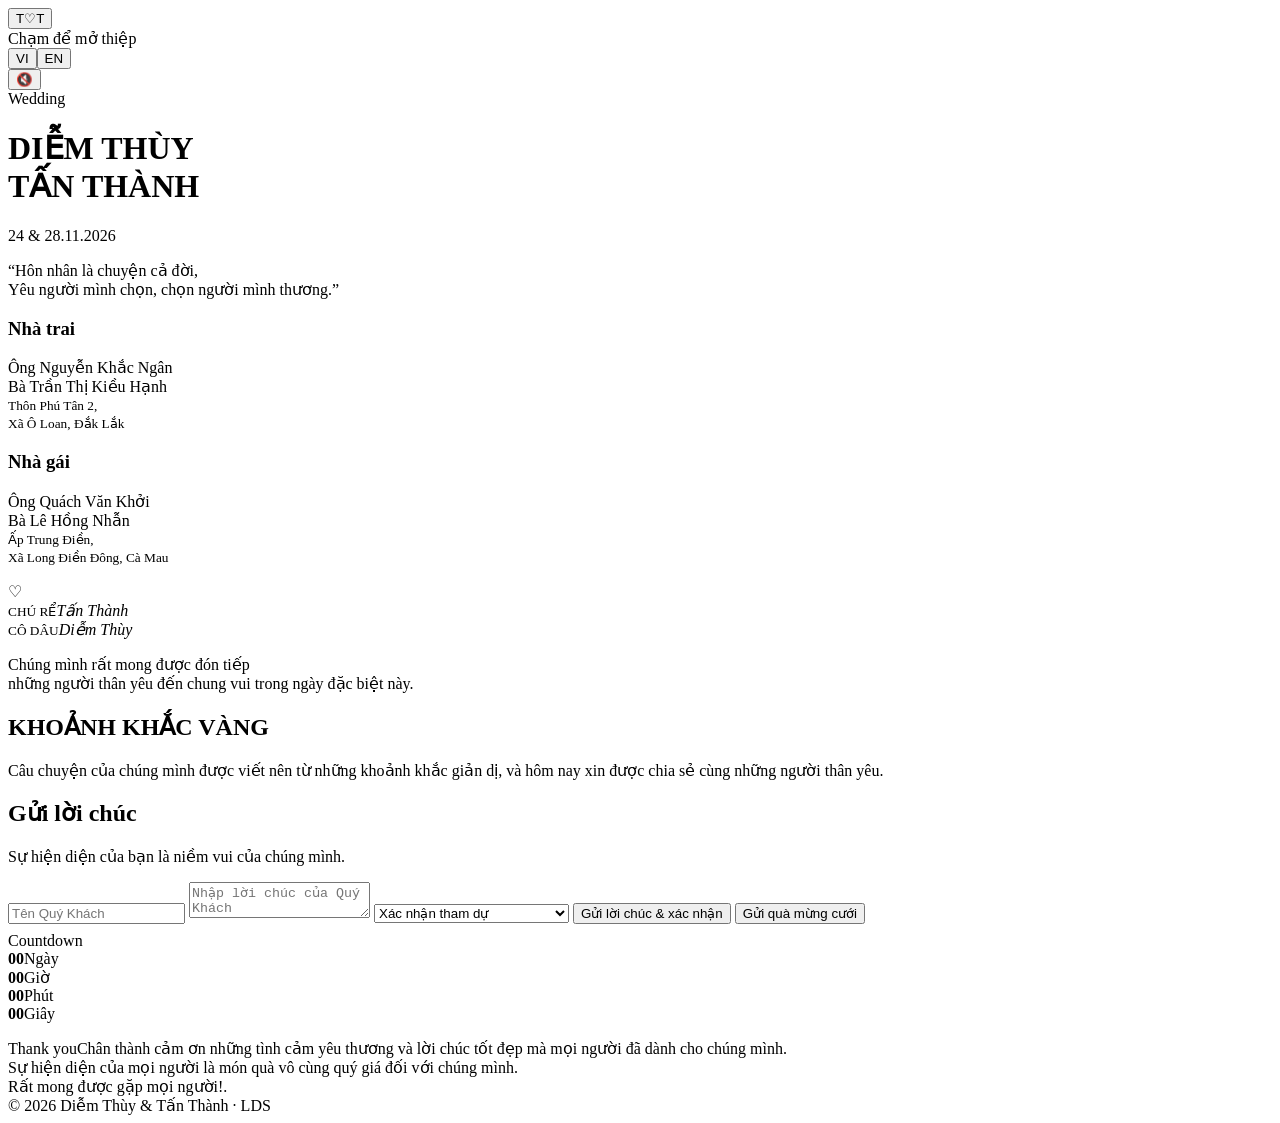
==== index.html @ 77b6f638 "Add files via upload" ====
<!DOCTYPE html>
<html lang="vi">
<head>
<meta charset="utf-8">
<meta name="viewport" content="width=device-width, initial-scale=1, viewport-fit=cover">
<meta name="theme-color" content="#6c9f2c">
<title>Diễm Thùy &amp; Tấn Thành Wedding</title>
<meta name="description" content="Trân trọng kính mời bạn đến chung vui cùng gia đình Diễm Thùy &amp; Tấn Thành · 24 &amp; 28.11.2026">
<!-- Thay TEN-MIEN bằng địa chỉ trang thật để Zalo/Facebook hiện ảnh xem trước (ảnh nên ~1200x630) -->
<meta property="og:type" content="website">
<meta property="og:title" content="Thiệp cưới Diễm Thùy &amp; Tấn Thành">
<meta property="og:description" content="Trân trọng kính mời bạn đến chung vui · 24 &amp; 28.11.2026">
<meta property="og:image" content="https://ntthanhpy.github.io/thuy-thanh-wedding-invitation/assets/images/cover.jpg">
<link rel="preload" as="image" href="assets/images/cover.jpg">
<!-- Forum: seal monogram | Playfair Display: Vietnamese serif headings | Great Vibes: decorative | Be Vietnam Pro: body -->
<link rel="preconnect" href="https://fonts.googleapis.com">
<link rel="preconnect" href="https://fonts.gstatic.com" crossorigin>
<link href="https://fonts.googleapis.com/css2?family=Be+Vietnam+Pro:wght@400;500;600&amp;family=Playfair+Display:ital,wght@0,400..700;1,400..700&amp;family=Forum&amp;family=Great+Vibes&amp;display=swap" rel="stylesheet">
<link rel="stylesheet" href="assets/css/style.css">
</head>
<body class="lock">

<div id="curtain">
  <div class="h l"></div><div class="h r"></div>
  <button id="seal" aria-label="Mở thiệp cưới" data-en-aria="Open wedding invitation">
    <span class="seal-monogram" aria-hidden="true">
      <span class="seal-letter">T</span><span class="seal-heart">♡</span><span class="seal-letter">T</span>
    </span>
  </button>
  <div class="hint" data-en="Tap to open the invitation">Chạm để mở thiệp</div>
</div>

<nav class="language-switch" aria-label="Language / Ngôn ngữ"><button type="button" data-language="vi" lang="vi" aria-pressed="true">VI</button><button type="button" data-language="en" lang="en" aria-pressed="false">EN</button></nav>

<button id="musicBtn" class="music-btn" aria-label="Bật hoặc tắt nhạc" data-en-aria="Toggle music">🔇</button>
<button id="autoScrollBtn" class="auto-scroll-btn" type="button" aria-pressed="false" hidden>▶ Tự cuộn</button>

<div class="wrap">
  <header class="hero">
    <div class="ph" data-p="cover" data-l="Ảnh bìa"></div>
    <div class="ov"><div class="sc">Wedding</div><h1>DIỄM THÙY<br>TẤN THÀNH</h1><p>24 &amp; 28.11.2026</p></div>
  </header>

  <section class="sec rv">
    <p class="q" data-en-html="&ldquo;Marriage is a lifelong journey:<br>love the one you choose, and choose the one you love.&rdquo;">“Hôn nhân là chuyện cả đời,<br>Yêu người mình chọn, chọn người mình thương.”</p>
    <div class="gw" id="gw" hidden><span data-en="Together with our families, we invite">Trân trọng kính mời</span><b id="guest"></b></div>
    <div class="par">
      <div><h3 data-en="Groom’s family">Nhà trai</h3><p><span data-en="Mr. Nguyễn Khắc Ngân">Ông Nguyễn Khắc Ngân</span><br><span data-en="Mrs. Trần Thị Kiều Hạnh">Bà Trần Thị Kiều Hạnh</span><br><small data-en-html="Phú Tân 2 Hamlet,<br>Ô Loan Commune, Đắk Lắk">Thôn Phú Tân 2,<br>Xã Ô Loan, Đắk Lắk</small></p></div>
      <div><h3 data-en="Bride’s family">Nhà gái</h3><p><span data-en="Mr. Quách Văn Khởi">Ông Quách Văn Khởi</span><br><span data-en="Mrs. Lê Hồng Nhẫn">Bà Lê Hồng Nhẫn</span><br><small data-en-html="Trung Điền Hamlet,<br>Long Điền Đông Commune, Cà Mau">Ấp Trung Điền,<br>Xã Long Điền Đông, Cà Mau</small></p></div>
    </div>
    <div class="heart">♡</div>
    <div class="duo"><div><small data-en="GROOM">CHÚ RỂ</small><i>Tấn Thành</i></div><div><small data-en="BRIDE">CÔ DÂU</small><i>Diễm Thùy</i></div></div>
  </section>

  <div class="frame rv"><div class="ph r34" data-p="groom" data-l="Chú rể"></div><div class="ph r34" data-p="bride" data-l="Cô dâu"></div></div>

  <section class="sec rv"><p class="msg" data-en-html="Together with our families,<br>we warmly invite you to celebrate with us">Chúng mình rất mong được đón tiếp <br>những người thân yêu đến chung vui trong ngày đặc biệt này.</p></section>

  <div class="frame rv"><div class="ph r34" data-p="m1" data-l="Ảnh 1"></div><div class="ph r34" data-p="m2" data-l="Ảnh 2"></div></div>

  <section class="sec" id="events"></section>

  <section class="gold rv">
    <h2 data-en="GOLDEN MOMENTS">KHOẢNH KHẮC VÀNG</h2>
    <p data-en="Our story is made of simple, beautiful moments, and today we are delighted to share them with the people we love.">Câu chuyện của chúng mình được viết nên từ những khoảnh khắc giản dị, và hôm nay xin được chia sẻ cùng những người thân yêu.</p>
    <div class="mos">
      <div class="ph a" data-p="g1" data-l="Ảnh 1"></div><div class="ph b" data-p="g2" data-l="Ảnh 2"></div><div class="ph c" data-p="g3" data-l="Ảnh 3"></div>
      <div class="ph d" data-p="g4" data-l="Ảnh 4"></div><div class="ph e" data-p="g5" data-l="Ảnh 5"></div>
    </div>
  </section>

  <!-- <section class="album">
    <div class="cdt rv" style="margin:34px 0 14px"></div>
    <div id="album"></div>
  </section> -->

  <section class="sec rsvp rv">
    <h2 data-en="Send your wishes">Gửi lời chúc</h2>
    <p data-en="Your presence means the world to us.">Sự hiện diện của bạn là niềm vui của chúng mình.</p>
    <input class="in" id="nm" placeholder="Tên Quý Khách" data-en-placeholder="Your name" aria-label="Tên Quý Khách" data-en-aria="Your name" autocomplete="name">
    <textarea class="in" id="ws" placeholder="Nhập lời chúc của Quý Khách" data-en-placeholder="Write your wishes" aria-label="Lời chúc" data-en-aria="Your wishes"></textarea>
    <select class="in" id="at" aria-label="Xác nhận tham dự" data-en-aria="RSVP">
      <option value="" data-en="RSVP">Xác nhận tham dự</option>
      <option value="Mình sẽ đến dự" data-en="Joyfully attending">Mình sẽ đến dự</option>
      <option value="Rất tiếc, mình không thể đến" data-en="Regretfully unable to attend">Rất tiếc, mình không thể đến</option>
      <option value="Mình chưa chắc chắn" data-en="Not sure yet">Mình chưa chắc chắn</option>
    </select>
    <button class="btn" id="send" data-en="Send wishes &amp; RSVP">Gửi lời chúc &amp; xác nhận</button>
    <button class="btn" id="gift-open" style="margin-top:10px" data-en="Send a wedding gift">Gửi quà mừng cưới</button>
    <div class="wishes" id="wl"></div>
  </section>

  <section class="sec rv" style="padding-top:8px">
    <div class="cdt">Countdown</div>
    <div class="cd" id="cd"><div><b>00</b><span data-en="Days">Ngày</span></div><div><b>00</b><span data-en="Hours">Giờ</span></div><div><b>00</b><span data-en="Minutes">Phút</span></div><div><b>00</b><span data-en="Seconds">Giây</span></div></div>
    <p class="cdl" id="cdl"></p>
  </section>

  <section class="ty">
    <div class="ph" data-p="ty" data-l="Ảnh cảm ơn"></div>
    <div class="t"><span class="sc">Thank you</span><span data-en="Thank you for taking the time to celebrate with our families. Your presence is our greatest joy on this special day.">Chân thành cảm ơn những tình cảm yêu thương và lời chúc tốt đẹp mà mọi người đã dành cho chúng mình. <br>Sự hiện diện của mọi người là món quà vô cùng quý giá đối với chúng mình. <br>Rất mong được gặp mọi người!.</span></div>
  </section>
  <footer>© 2026 Diễm Thùy &amp; Tấn Thành · LDS</footer>
</div>

<dialog id="gift">
  <h2 class="serif" data-en="Wedding gift">Hộp mừng cưới</h2>
  <!-- <div class="bk"><b data-en="Groom · Tấn Thành">Chú rể · Tấn Thành</b>Techcombank · 2010200078<br><button class="btn cp" data-c="2010200078" data-en="Copy account number">Sao chép số tài khoản</button></div> -->
  <div class="bk"><b data-en="Bride · Diễm Thùy">Cô dâu · Diễm Thùy</b>VIB · 094150546<br><button class="btn cp" data-c="1027364415" data-en="Copy account number">Sao chép số tài khoản</button>
    <img src="assets/images/vib_qr.jpg" alt="Mã VietQR mừng cưới" data-en-alt="Wedding gift VietQR code" loading="lazy"></div>
  <button class="btn sm" id="gift-close" data-en="Close">Đóng</button>
</dialog>

<div id="lb" hidden role="dialog" aria-label="Xem ảnh" data-en-aria="View photo"><button class="x" aria-label="Đóng" data-en-aria="Close">✕</button><button class="pv" aria-label="Ảnh trước" data-en-aria="Previous photo">‹</button><img alt="Ảnh cưới Tấn Thành và Diễm Thùy" data-en-alt="Tấn Thành and Diễm Thùy wedding photo"><button class="nx" aria-label="Ảnh sau" data-en-aria="Next photo">›</button></div>
<div class="toast" id="toast" role="status"></div>

<script src="assets/js/i18n.js"></script>
<script src="assets/js/main.js"></script>
</body>
</html>
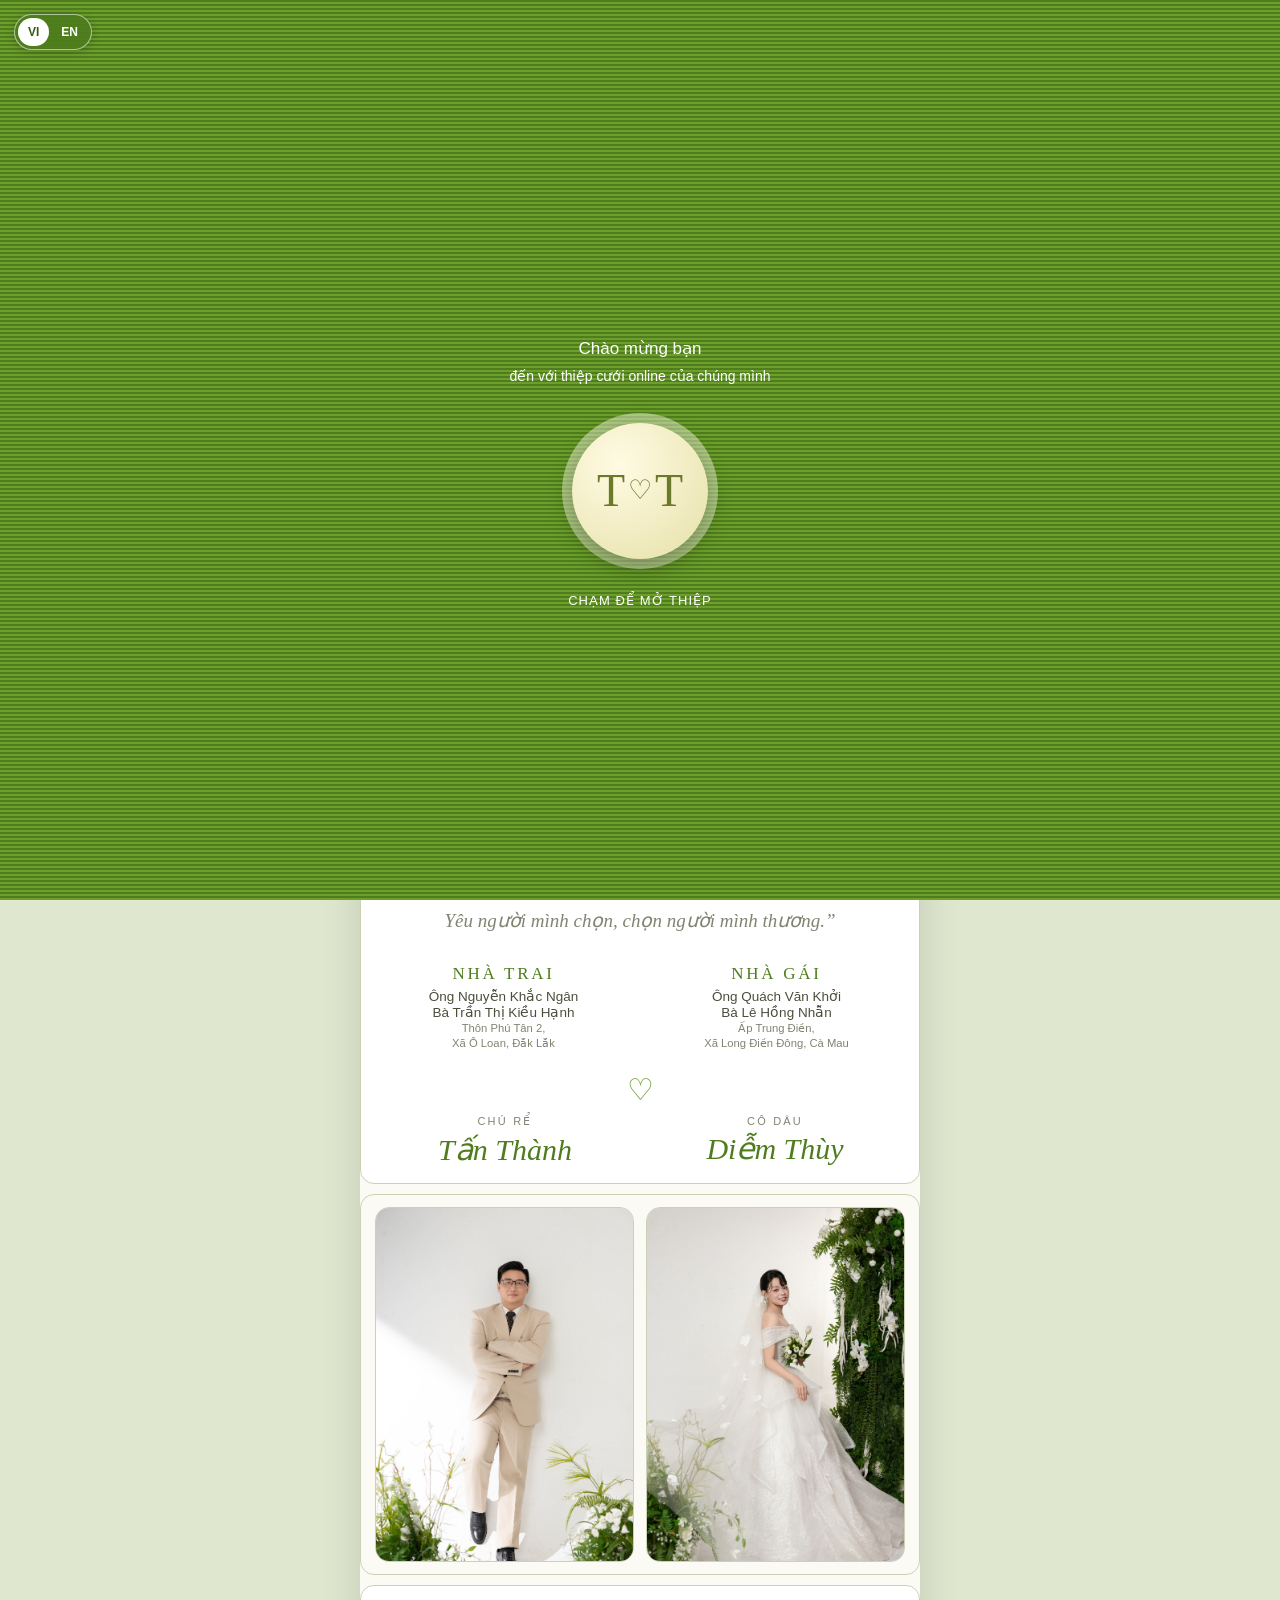
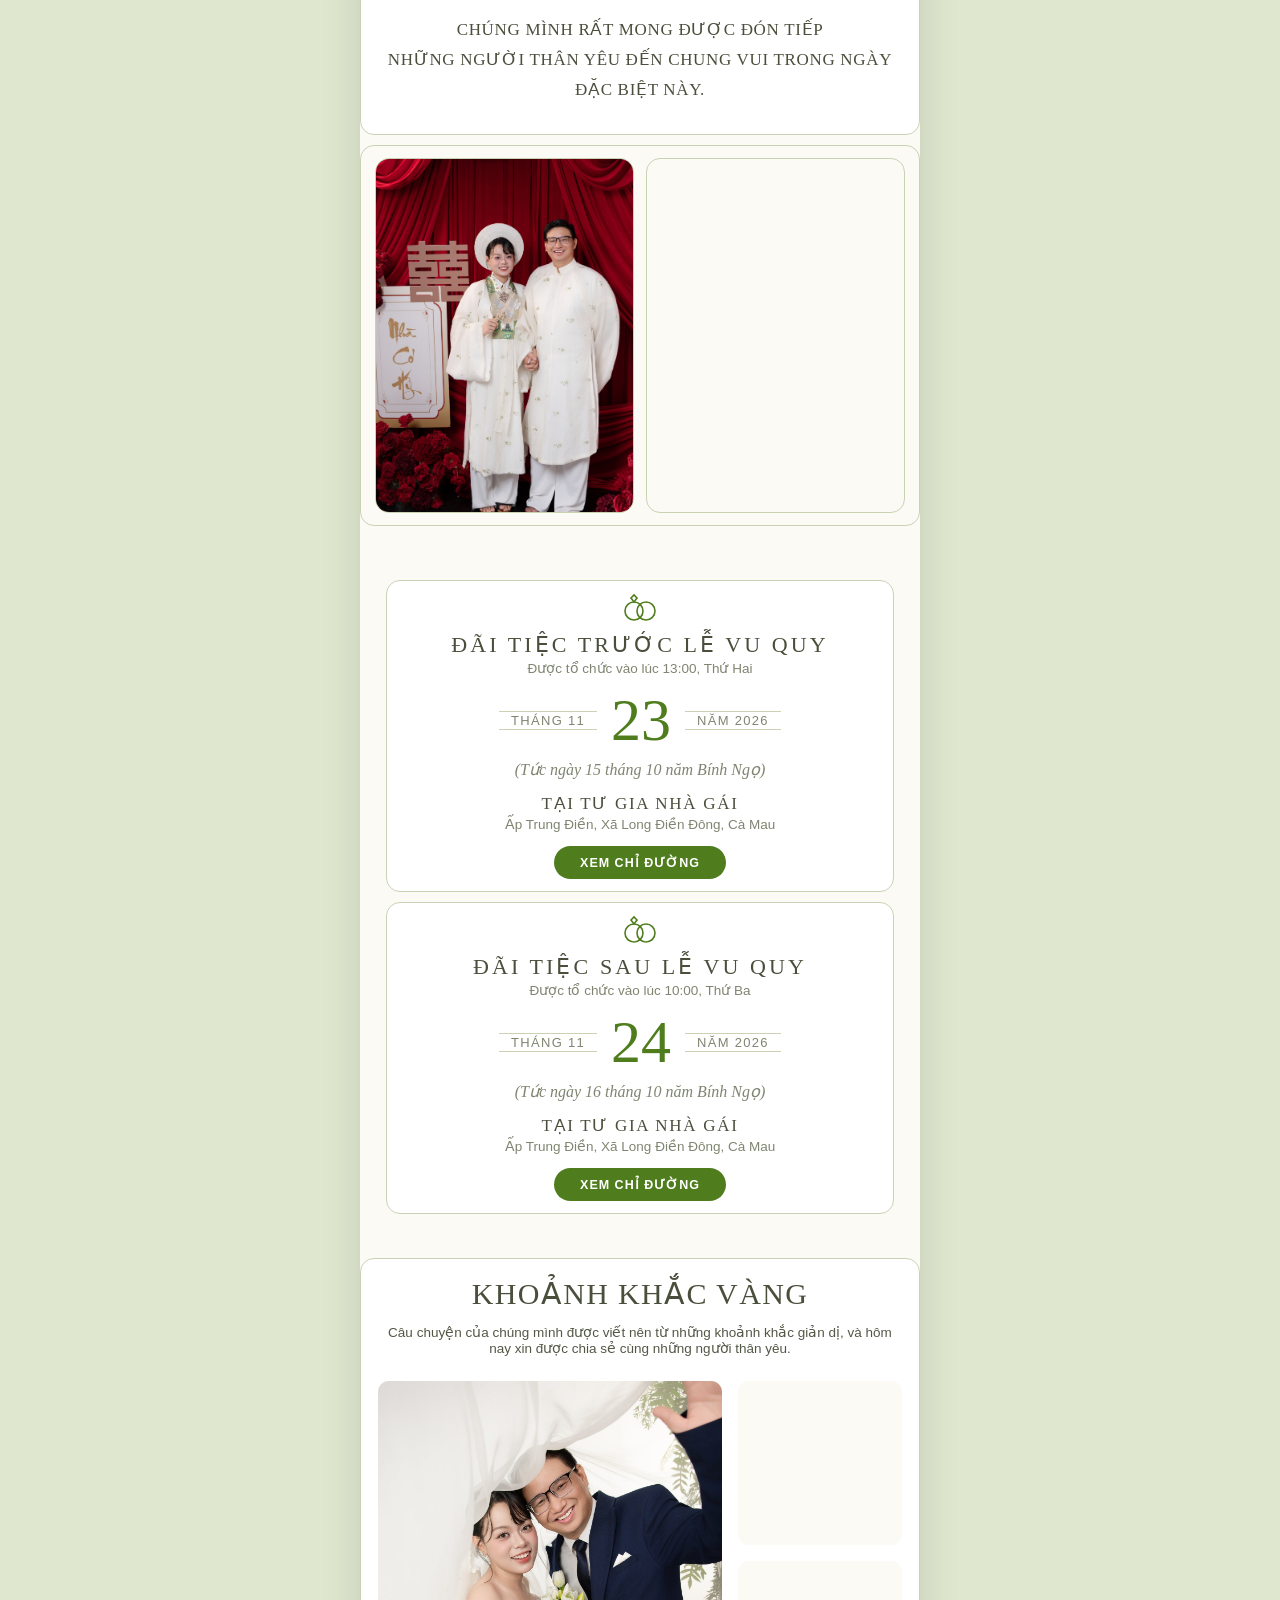
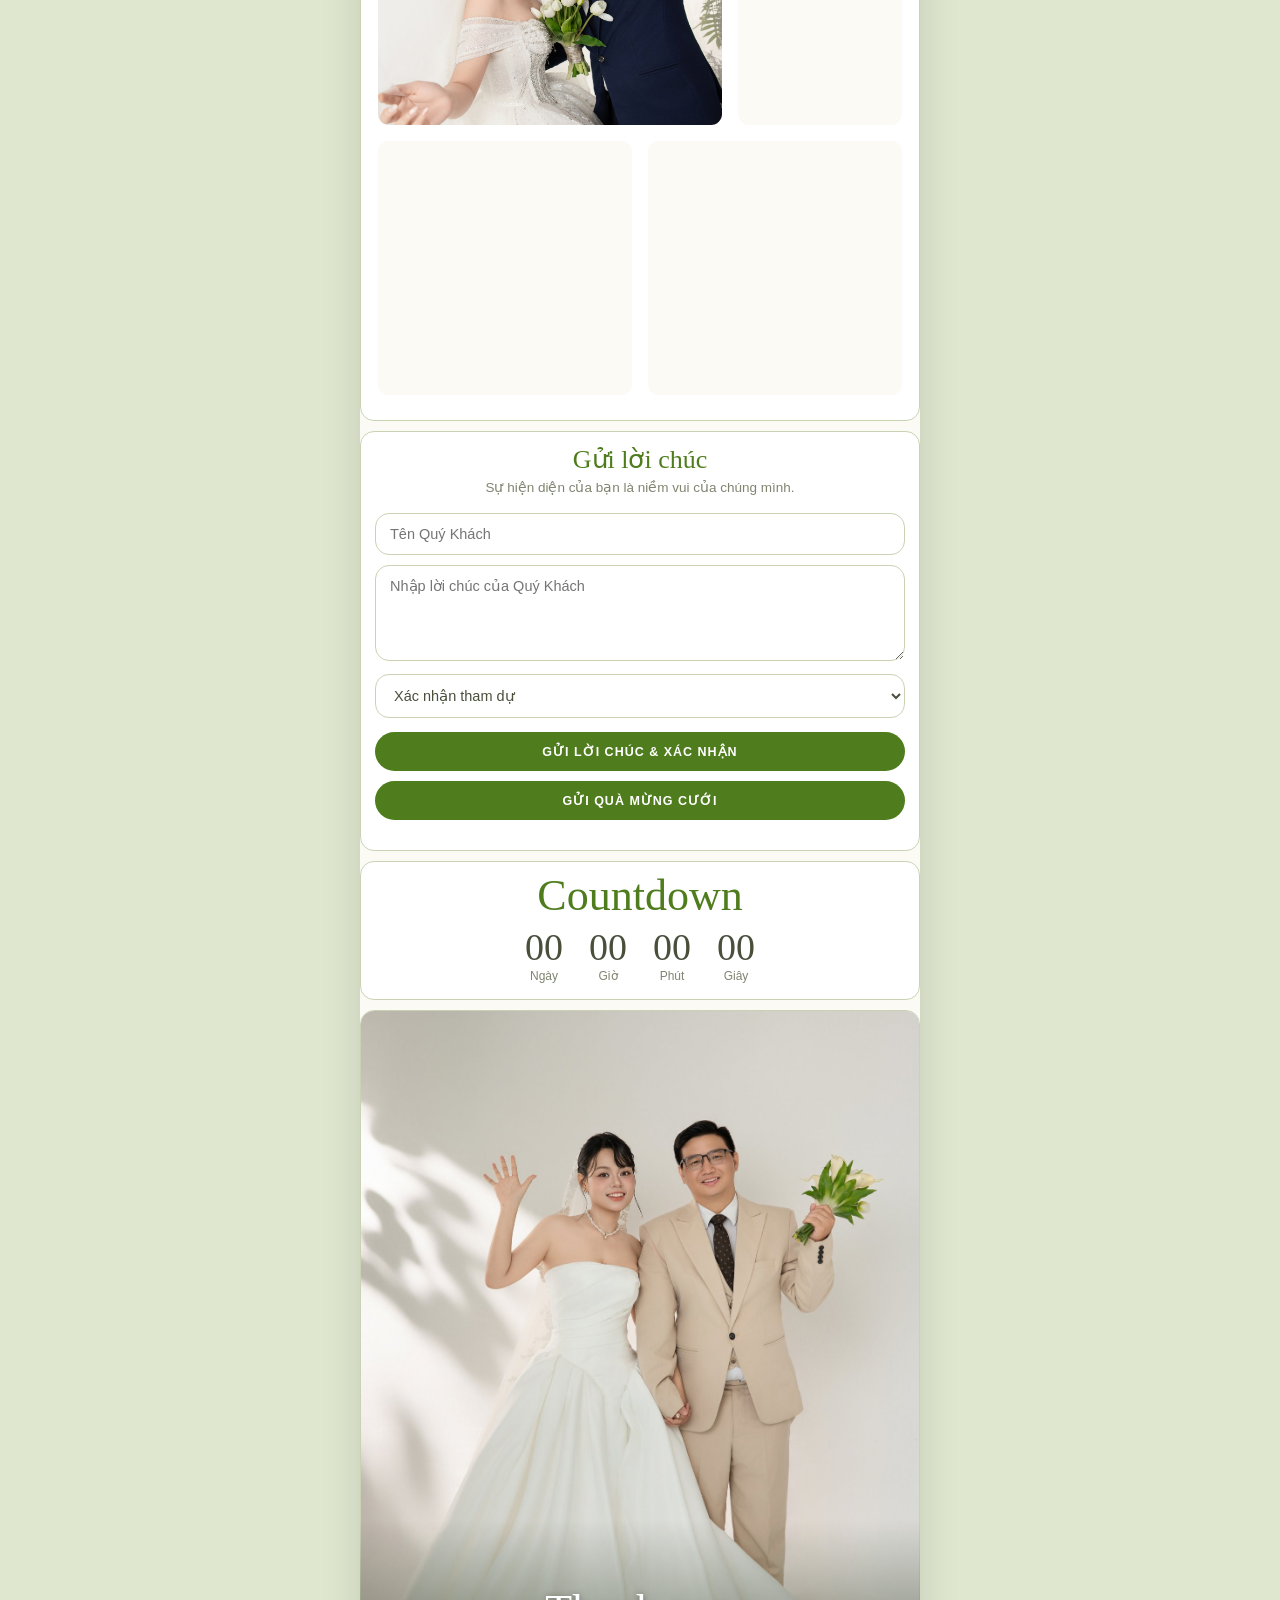
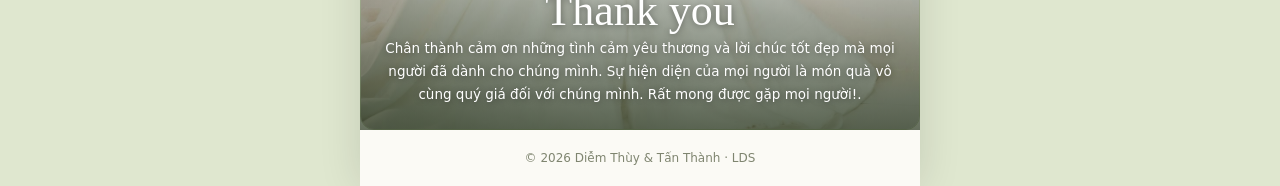
==== commit 2bd9988d: "Replace QR code image source in dialog" ====
--- a/index.html
+++ b/index.html
@@ -107,7 +107,7 @@
   <h2 class="serif" data-en="Wedding gift">Hộp mừng cưới</h2>
   <!-- <div class="bk"><b data-en="Groom · Tấn Thành">Chú rể · Tấn Thành</b>Techcombank · 2010200078<br><button class="btn cp" data-c="2010200078" data-en="Copy account number">Sao chép số tài khoản</button></div> -->
   <div class="bk"><b data-en="Bride · Diễm Thùy">Cô dâu · Diễm Thùy</b>VIB · 094150546<br><button class="btn cp" data-c="1027364415" data-en="Copy account number">Sao chép số tài khoản</button>
-    <img src="assets/images/vib_qr.jpg" alt="Mã VietQR mừng cưới" data-en-alt="Wedding gift VietQR code" loading="lazy"></div>
+    <img src="assets/images/thanhnt2.jpg" alt="Mã VietQR mừng cưới" data-en-alt="Wedding gift VietQR code" loading="lazy"></div>
   <button class="btn sm" id="gift-close" data-en="Close">Đóng</button>
 </dialog>
 
--- a/assets/css/style.css
+++ b/assets/css/style.css
@@ -0,0 +1,189 @@
+/* Thiệp cưới Tấn Thành & Diễm Thùy */
+:root{--g:#6c9f2c;--g2:#4f7d1d;--bg:#fbfaf5;--out:#dfe7cf;--ink:#4a4f3c;--soft:#7f8570;--line:#c9d3b4;--card:#fff;--p1:#e4ecd3;--p2:#b5cc8c;box-sizing:border-box;padding-top:env(safe-area-inset-top,0px);padding-bottom:env(safe-area-inset-bottom,0px);color-scheme:light}
+@media(prefers-color-scheme:dark){:root:not([data-theme="light"]){--g:#7fb03d;--g2:#5a8a22;--bg:#171d13;--out:#0d110a;--ink:#e7ead9;--soft:#a5ab92;--line:#38452d;--card:#1f281a;--p1:#2c3a22;--p2:#476a2a;color-scheme:dark}}
+:root[data-theme="dark"]{--g:#7fb03d;--g2:#5a8a22;--bg:#171d13;--out:#0d110a;--ink:#e7ead9;--soft:#a5ab92;--line:#38452d;--card:#1f281a;--p1:#2c3a22;--p2:#476a2a;color-scheme:dark}
+html{scroll-padding-top:env(safe-area-inset-top,0px);scroll-behavior:smooth}
+*{box-sizing:border-box}
+body{margin:0;background:var(--out);color:var(--ink);font:400 15px/1.7 'Be Vietnam Pro',system-ui,sans-serif}
+body.lock{overflow:hidden}
+.wrap{max-width:560px;margin:0 auto;background:var(--bg);overflow:hidden;box-shadow:0 0 40px rgba(0,0,0,.12)}
+.serif,h1,h2,h3{font-family:'Playfair Display',Georgia,serif;font-weight:500}
+.sc{font:400 64px/1 'Great Vibes',cursive}
+/* curtain */
+#curtain{position:fixed;inset:0;z-index:50}
+.h{position:absolute;top:0;bottom:0;width:50%;background:repeating-linear-gradient(0deg,var(--g) 0 2px,var(--g2) 2px 4px);transition:transform 1.2s cubic-bezier(.7,0,.2,1)}
+.h.l{left:0}.h.r{right:0}
+.open .l{transform:translateX(-101%)}.open .r{transform:translateX(101%)}
+/* Seal monogram: Forum letters, centered heart, safely fitted inside 136px circle */
+#seal{
+  position:absolute;
+  left:50%;top:50%;
+  width:136px;height:136px;
+  margin:-68px;
+  padding:14px;
+  display:flex;
+  align-items:center;
+  justify-content:center;
+  border:0;
+  border-radius:50%;
+  background:radial-gradient(circle at 35% 30%,#fffbe3,#e6e0a8);
+  color:#6a7a2a;
+  font:400 46px/1 'Forum',Georgia,serif;
+  text-align:center;
+  overflow:hidden;
+  box-shadow:0 8px 24px rgba(0,0,0,.3),0 0 0 10px rgba(255,255,230,.45);
+  cursor:pointer;
+  transition:.6s;
+  animation:pl 2.2s infinite;
+}
+#seal .seal-monogram{
+  display:inline-flex;
+  align-items:center;
+  justify-content:center;
+  gap:3px;
+  max-width:100%;
+  flex-shrink:0;
+  white-space:nowrap;
+  line-height:1;
+}
+#seal .seal-letter{
+  font:400 46px/1 'Forum',Georgia,serif;
+}
+#seal .seal-heart{
+  font:400 27px/1 Georgia,serif;
+  transform:translateY(-1px);
+}
+.open #seal,.open .hint{opacity:0;transform:scale(1.6)}
+.hint{position:absolute;left:0;right:0;top:calc(50% + 100px);text-align:center;color:#fff;font:500 14px 'Be Vietnam Pro',sans-serif;letter-spacing:.14em;text-transform:uppercase;transition:.5s}
+@keyframes pl{50%{transform:scale(1.07)}}
+/* music */
+.music-btn{position:fixed;z-index:40;right:14px;top:calc(14px + env(safe-area-inset-top,0px));width:42px;height:42px;border:0;border-radius:50%;background:rgba(79,125,29,.9);color:#fff;font-size:18px;line-height:1;cursor:pointer;box-shadow:0 2px 10px rgba(0,0,0,.25)}
+.music-btn.on{animation:spin 6s linear infinite}
+@keyframes spin{to{transform:rotate(360deg)}}
+/* photos */
+.ph{background:linear-gradient(160deg,var(--p1),var(--p2));background-size:cover;background-position:center;display:grid;place-items:center;color:rgba(255,255,255,.9);font:italic 16px 'Playfair Display',serif;min-height:100%}
+.ph::before{content:"♡ " attr(data-l)}
+.ph.has::before{display:none}
+.r34{aspect-ratio:3/4}
+/* hero */
+.hero{position:relative;height:100vh;height:min(100svh,860px);min-height:560px;overflow:hidden}
+.hero .ph{position:absolute;inset:0;background-position:center top}
+.ov{position:absolute;left:0;right:0;bottom:0;padding:110px 20px 30px;text-align:center;color:#fff;background:linear-gradient(transparent,rgba(20,35,10,.6));text-shadow:0 1px 8px rgba(0,0,0,.35)}
+.ov h1{font-size:25px;line-height:1.65;letter-spacing:.14em;margin:4px 0}
+.ov p{margin:0;letter-spacing:.12em}
+/* sections */
+.sec{padding:44px 26px;text-align:center}
+.q{font:italic 400 19px/1.7 'Playfair Display',serif;color:var(--soft);margin:0 0 26px}
+.gw{margin:0 0 26px;font-size:13px;letter-spacing:.12em;text-transform:uppercase;color:var(--soft)}
+.gw b{display:block;font:500 28px 'Playfair Display',serif;letter-spacing:.04em;text-transform:none;color:var(--g2)}
+.par{display:grid;grid-template-columns:1fr 1fr;gap:16px;text-align:center;font-size:13.5px}
+.par > div {display: flex; flex-direction: column; align-items: center;}
+.par h3{font-size:17px;letter-spacing:.16em;text-transform:uppercase;margin:0 0 4px;color:var(--g2)}
+.par p{margin:0}.par small{color:var(--soft)}
+.heart{font-size:30px;color:var(--g);margin:22px 0 8px}
+.duo{display:grid;grid-template-columns:1fr 1fr;gap:10px}
+.duo small{display:block;letter-spacing:.2em;font-size:11px;color:var(--soft)}
+.duo i{font:italic 400 clamp(22px,5.4vw,30px)/1.45 'Playfair Display',Georgia,serif;color:var(--g2)}
+.frame{background:var(--g);padding:12px;display:grid;grid-template-columns:1fr 1fr;gap:12px}
+.msg{font:500 17px/1.75 'Playfair Display',Georgia,serif;letter-spacing:.04em;text-transform:uppercase}
+.ev{margin-bottom:34px}.ev:last-child{margin-bottom:0}
+.ring{width:44px;height:30px;color:var(--g2);margin-bottom:6px}
+.ev h2{font-size:22px;letter-spacing:.14em;text-transform:uppercase;margin:0}
+.ev .s{color:var(--soft);font-size:13.5px;margin:2px 0 14px}
+.dr{display:flex;align-items:center;justify-content:center;gap:14px}
+.dr span{border-block:1px solid var(--line);padding:1px 12px;font-size:13px;letter-spacing:.1em;color:var(--soft)}
+.dr b{font:400 60px/1 'Playfair Display',serif;color:var(--g2)}
+.lun{font:italic 400 16px 'Playfair Display',serif;color:var(--soft);margin:10px 0 14px}
+.ev h3{font-size:17px;letter-spacing:.1em;text-transform:uppercase;margin:0}
+.ev .ad{font-size:13.5px;color:var(--soft);margin:2px 0 14px}
+.btn{display:block;width:100%;border:0;border-radius:999px;padding:12px 18px;background:var(--g2);color:#fff;font:600 12.5px 'Be Vietnam Pro',sans-serif;letter-spacing:.08em;text-transform:uppercase;text-align:center;text-decoration:none;cursor:pointer}
+.btn.sm{display:inline-block;width:auto;padding:9px 26px}
+.btn:hover{filter:brightness(1.08)}
+.btn:disabled{opacity:.6;cursor:default}
+.gold{background:var(--g);padding:40px 16px 16px;color:#fff;text-align:center}
+.gold h2{font-size:30px;line-height:1.5;letter-spacing:.045em;margin:0}.gold h2 i{font:400 34px 'Great Vibes',cursive;margin:0 4px}
+.gold p{font-size:13.5px;margin:8px 10px 22px;opacity:.95}
+.mos{display:grid;grid-template-columns:repeat(6,1fr);grid-auto-rows:80px;gap:10px;margin-bottom:10px}
+.mos .a{grid-column:span 4;grid-row:span 4}.mos .b,.mos .c{grid-column:span 2;grid-row:span 2}.mos .d,.mos .e{grid-column:span 3;grid-row:span 3}
+.mos>.ph{background-position:50% 15%}.mos .c{background-position:50% 8%} /* chỉnh số thứ hai: 0% = sát đỉnh ảnh, 100% = sát đáy, để giữ khuôn mặt trong khung */
+.mos .ph{border:3px solid var(--card)}
+/* album + lightbox */
+.cdt{font:400 44px 'Great Vibes',cursive;color:var(--g2);text-align:center}
+.album{padding:8px 12px 40px}
+#album{columns:2;column-gap:8px}
+#album img{width:100%;display:block;margin:0 0 8px;border-radius:6px;background:var(--p1);cursor:zoom-in;break-inside:avoid}
+#lb{position:fixed;inset:0;z-index:70;background:rgba(8,14,4,.93);display:flex;align-items:center;justify-content:center}
+#lb[hidden]{display:none}
+#lb img{max-width:100%;max-height:88vh;max-height:88svh;object-fit:contain}
+#lb button{position:absolute;border:0;background:rgba(255,255,255,.16);color:#fff;width:44px;height:44px;border-radius:50%;font-size:22px;line-height:1;cursor:pointer}
+#lb .x{top:calc(14px + env(safe-area-inset-top,0px));right:14px}
+#lb .pv{left:10px;top:50%;margin-top:-22px}#lb .nx{right:10px;top:50%;margin-top:-22px}
+/* rsvp */
+.rsvp{text-align:left}
+.rsvp h2{text-align:center;font-size:26px;margin:0 0 4px;color:var(--g2)}
+.rsvp>p{text-align:center;color:var(--soft);font-size:13.5px;margin:0 0 18px}
+.in{width:100%;margin-bottom:10px;padding:12px 14px;border:1px solid var(--line);border-radius:14px;background:var(--card);color:var(--ink);font:400 14.5px 'Be Vietnam Pro',sans-serif}
+.in:focus,.btn:focus-visible,#seal:focus-visible,.music-btn:focus-visible{outline:2px solid var(--g);outline-offset:2px}
+textarea.in{min-height:96px;resize:vertical}
+.rsvp .btn{margin-top:4px}
+.wishes{margin-top:18px;display:grid;gap:8px}
+.wishes div{background:var(--card);border:1px solid var(--line);border-radius:14px;padding:10px 14px;font-size:13.5px}
+.wishes b{display:block;color:var(--g2)}
+.cd{display:flex;justify-content:center;gap:26px;margin-top:6px}
+.cd div{font-size:12px;color:var(--soft)}
+.cd b{display:block;font:400 38px/1.1 'Playfair Display',serif;color:var(--ink)}
+.cdl{font-size:12.5px;color:var(--soft);margin:4px 0 0}
+.ty{position:relative;height:720px}
+.ty .ph{position:absolute;inset:0}
+.ty .t{position:absolute;inset:auto 0 0;padding:70px 22px 24px;color:#fff;text-align:center;font-size:13.5px;background:linear-gradient(transparent,rgba(20,35,10,.65));text-shadow:0 1px 6px rgba(0,0,0,.4)}
+.t .sc{font-size:44px;display:block;margin-bottom:4px}
+footer{text-align:center;font-size:12px;color:var(--soft);padding:18px}
+/* gift dialog */
+dialog{border:0;border-radius:22px;padding:26px 24px;max-width:340px;width:calc(100% - 40px);max-height:92vh;overflow:auto;background:var(--card);color:var(--ink);text-align:center}
+dialog::backdrop{background:rgba(10,20,5,.6)}
+dialog h2{margin:0 0 12px;color:var(--g2)}
+.bk{border:1px dashed var(--line);border-radius:14px;padding:12px;margin-bottom:10px;font-size:13.5px}
+.bk b{display:block}
+.bk .btn{margin-top:8px;padding:7px 18px;font-size:11.5px}
+.bk img{width:100%;margin-top:10px;border-radius:12px;background:#fff}
+.toast{position:fixed;left:50%;bottom:calc(24px + env(safe-area-inset-bottom,0px));transform:translate(-50%,30px);background:var(--g2);color:#fff;padding:10px 20px;border-radius:999px;font-size:13.5px;opacity:0;pointer-events:none;transition:.4s;z-index:80;white-space:nowrap}
+.toast.on{opacity:1;transform:translate(-50%,0)}
+.js .rv{opacity:0;transform:translateY(26px);transition:opacity .9s,transform .9s}
+.js .rv.in{opacity:1;transform:none}
+@media(prefers-reduced-motion:reduce){.js .rv{opacity:1;transform:none;transition:none}#seal,.music-btn.on{animation:none}.h{transition:none}html{scroll-behavior:auto}}
+
+/* Golden Hour: 5 ảnh lần lượt hiện từ trên xuống khi cuộn tới */
+.js .gold .mos>.ph{opacity:0;transform:translateY(24px) scale(.95);clip-path:inset(0 0 100% 0 round 6px);transition:opacity .8s ease,transform 1.1s cubic-bezier(.2,.7,.2,1),clip-path 1.1s cubic-bezier(.2,.7,.2,1)}
+.js .gold.in .mos>.ph{opacity:1;transform:none;clip-path:inset(0 round 6px)}
+.js .gold.in .mos>.ph.a{transition-delay:.15s}
+.js .gold.in .mos>.ph.b{transition-delay:.4s}
+.js .gold.in .mos>.ph.c{transition-delay:.6s}
+.js .gold.in .mos>.ph.d{transition-delay:.85s}
+.js .gold.in .mos>.ph.e{transition-delay:1.05s}
+@media(prefers-reduced-motion:reduce){.js .gold .mos>.ph{opacity:1;transform:none;clip-path:none;transition:none}}
+
+/* Ảnh chuyển động nhẹ khi xuất hiện; hover chỉ áp dụng cho thiết bị có chuột. */
+.ph.has{position:relative;overflow:hidden}
+.ph.has>img{position:absolute;inset:0;width:100%;height:100%;object-fit:cover;object-position:center;transform:scale(1.07) translateY(3%);opacity:0;transition:transform 1.25s cubic-bezier(.2,.7,.2,1),opacity 1s ease}
+.ph.has.photo-reveal.in>img{opacity:1;transform:scale(1) translateY(0)}
+.hero .ph.has>img{object-position:center top}
+.mos>.ph.has>img{object-position:50% 15%}
+.mos>.ph.c.has>img{object-position:50% 8%}
+@media(hover:hover) and (pointer:fine){
+  .ph.has.photo-reveal.in:hover>img{transform:scale(1.09);filter:saturate(1.08)}
+}
+.auto-scroll-btn{position:fixed;z-index:40;right:14px;top:calc(64px + env(safe-area-inset-top,0px));border:1px solid rgba(255,255,255,.45);border-radius:999px;padding:9px 12px;background:rgba(79,125,29,.94);color:white;font:600 12px 'Be Vietnam Pro',sans-serif;cursor:pointer;box-shadow:0 2px 10px rgba(0,0,0,.18)}
+.auto-scroll-btn[hidden]{display:none}
+.auto-scroll-btn:focus-visible{outline:2px solid var(--g);outline-offset:2px}
+@media(prefers-reduced-motion:reduce){.ph.has>img,.ph.has.photo-reveal.in>img{opacity:1;transform:none;transition:none}}
+
+/* Dán đoạn này vào CUỐI assets/css/style.css.
+   Giữ nền khung và nền chờ ảnh cùng màu nền thiệp khi ảnh xuất hiện. */
+.frame{background:var(--bg,#fbfaf5)}
+.frame .ph.has,.mos>.ph.has{background:var(--bg,#fbfaf5)}
+
+/* Language selector: accessible before and after opening the invitation. */
+.language-switch{position:fixed;z-index:60;left:14px;top:calc(14px + env(safe-area-inset-top,0px));display:flex;gap:2px;padding:3px;border:1px solid rgba(255,255,255,.55);border-radius:999px;background:rgba(79,125,29,.95);box-shadow:0 2px 10px rgba(0,0,0,.18)}
+.language-switch button{border:0;border-radius:999px;padding:7px 10px;background:transparent;color:#fff;font:600 12px 'Be Vietnam Pro',sans-serif;cursor:pointer}
+.language-switch button[aria-pressed="true"]{background:#fff;color:#365b16}
+.language-switch button:focus-visible{outline:2px solid #fff;outline-offset:2px}
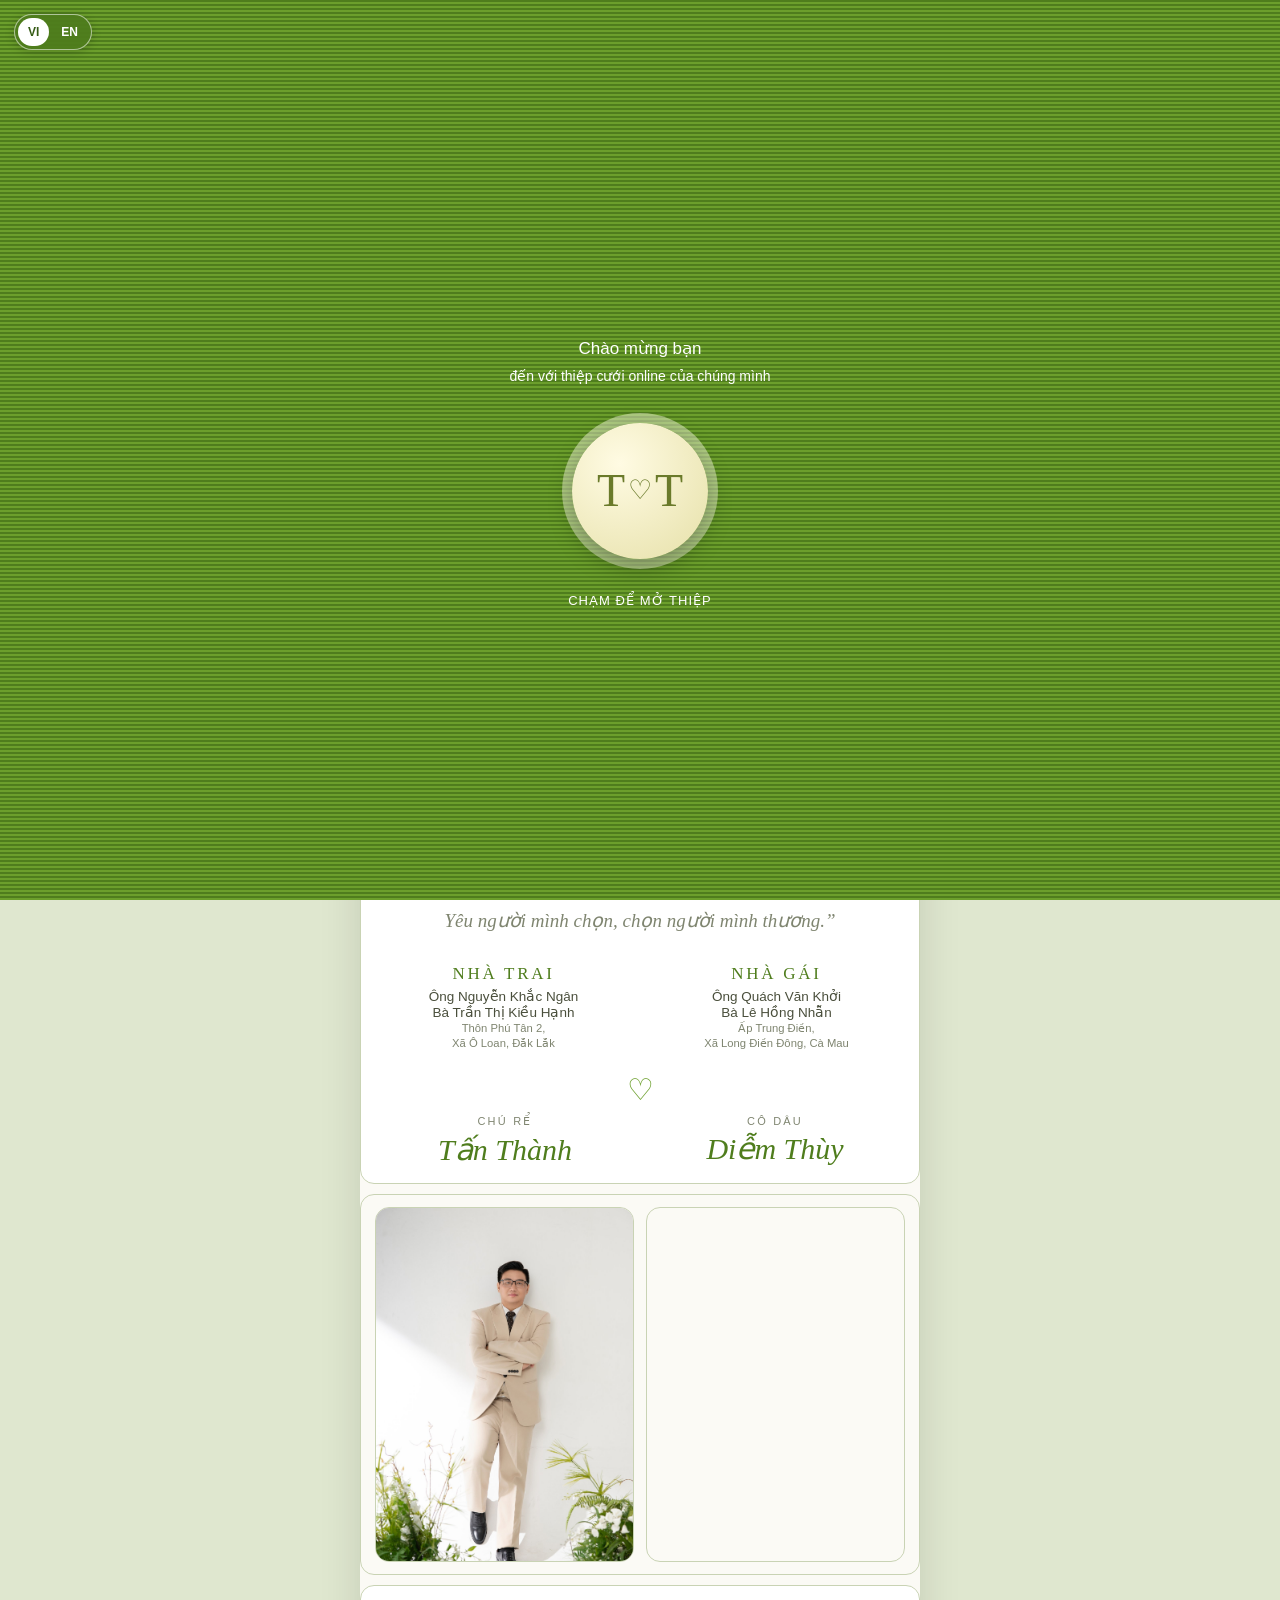
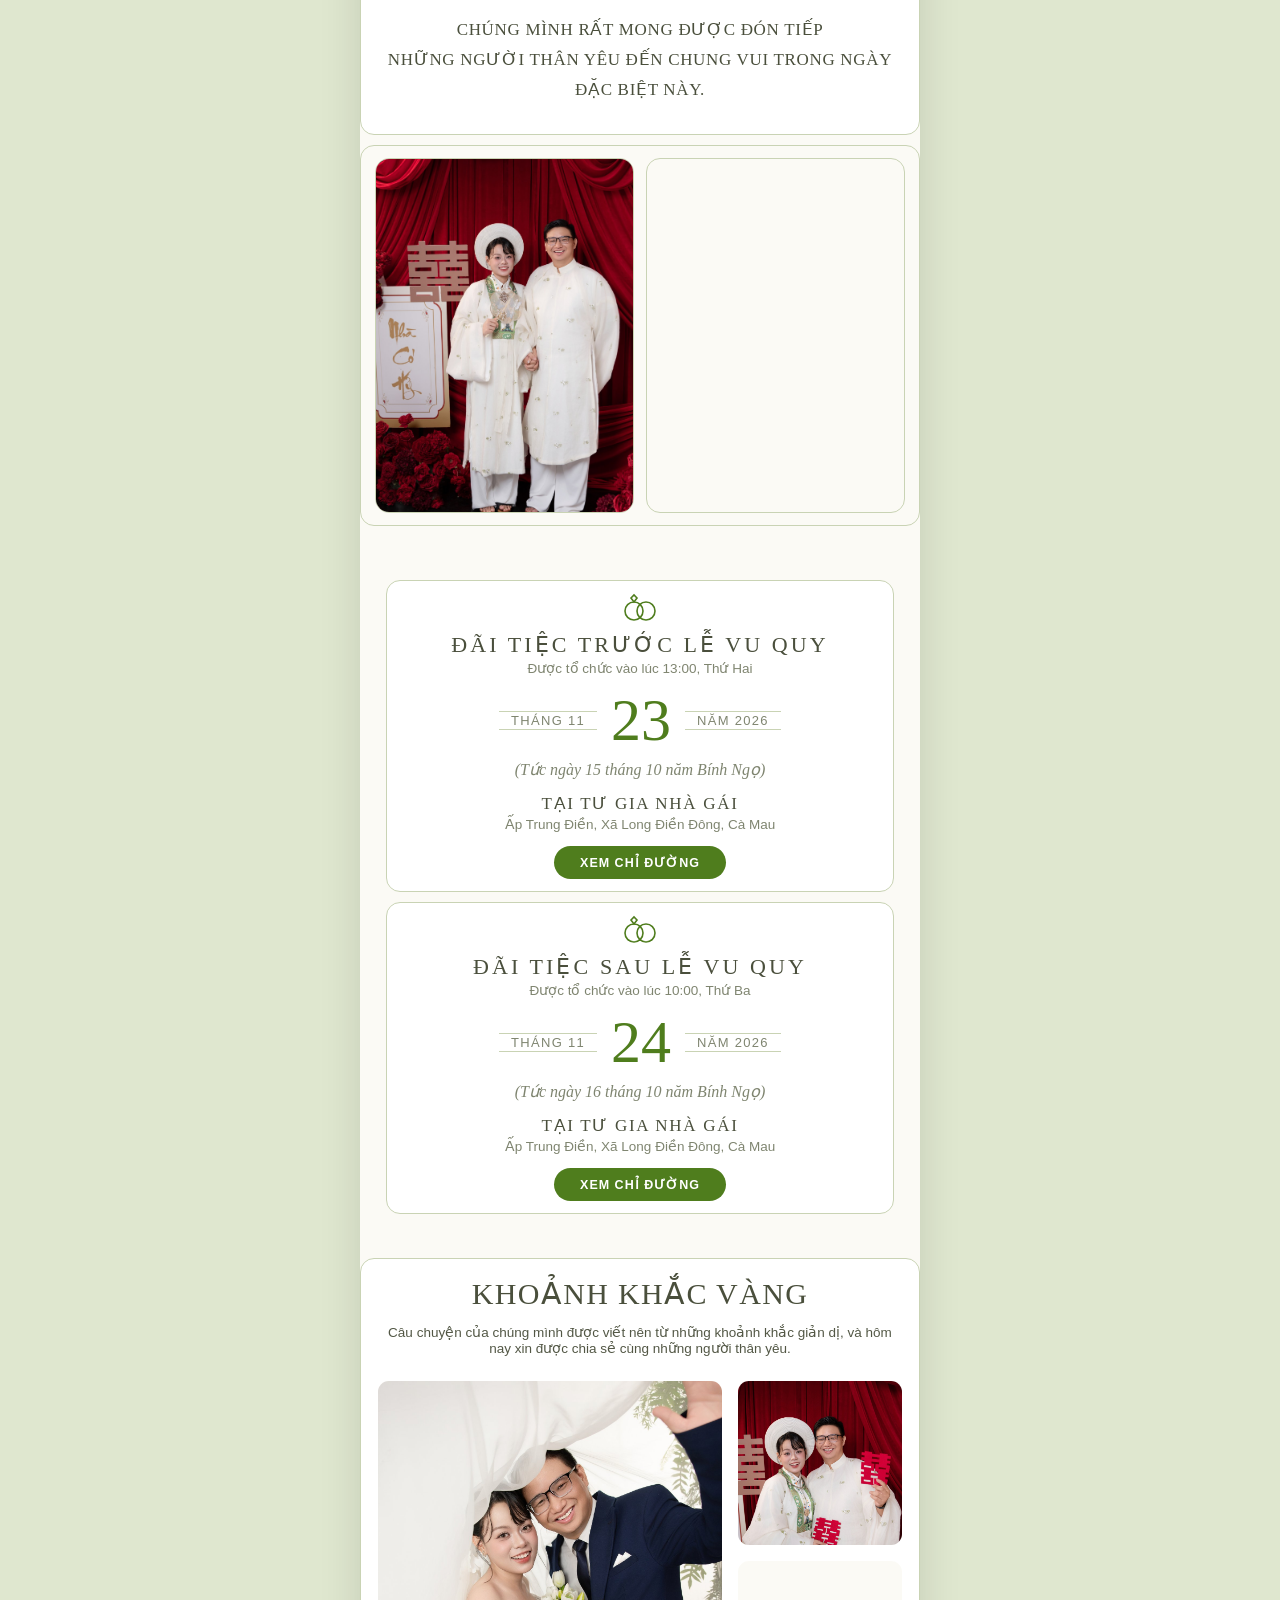
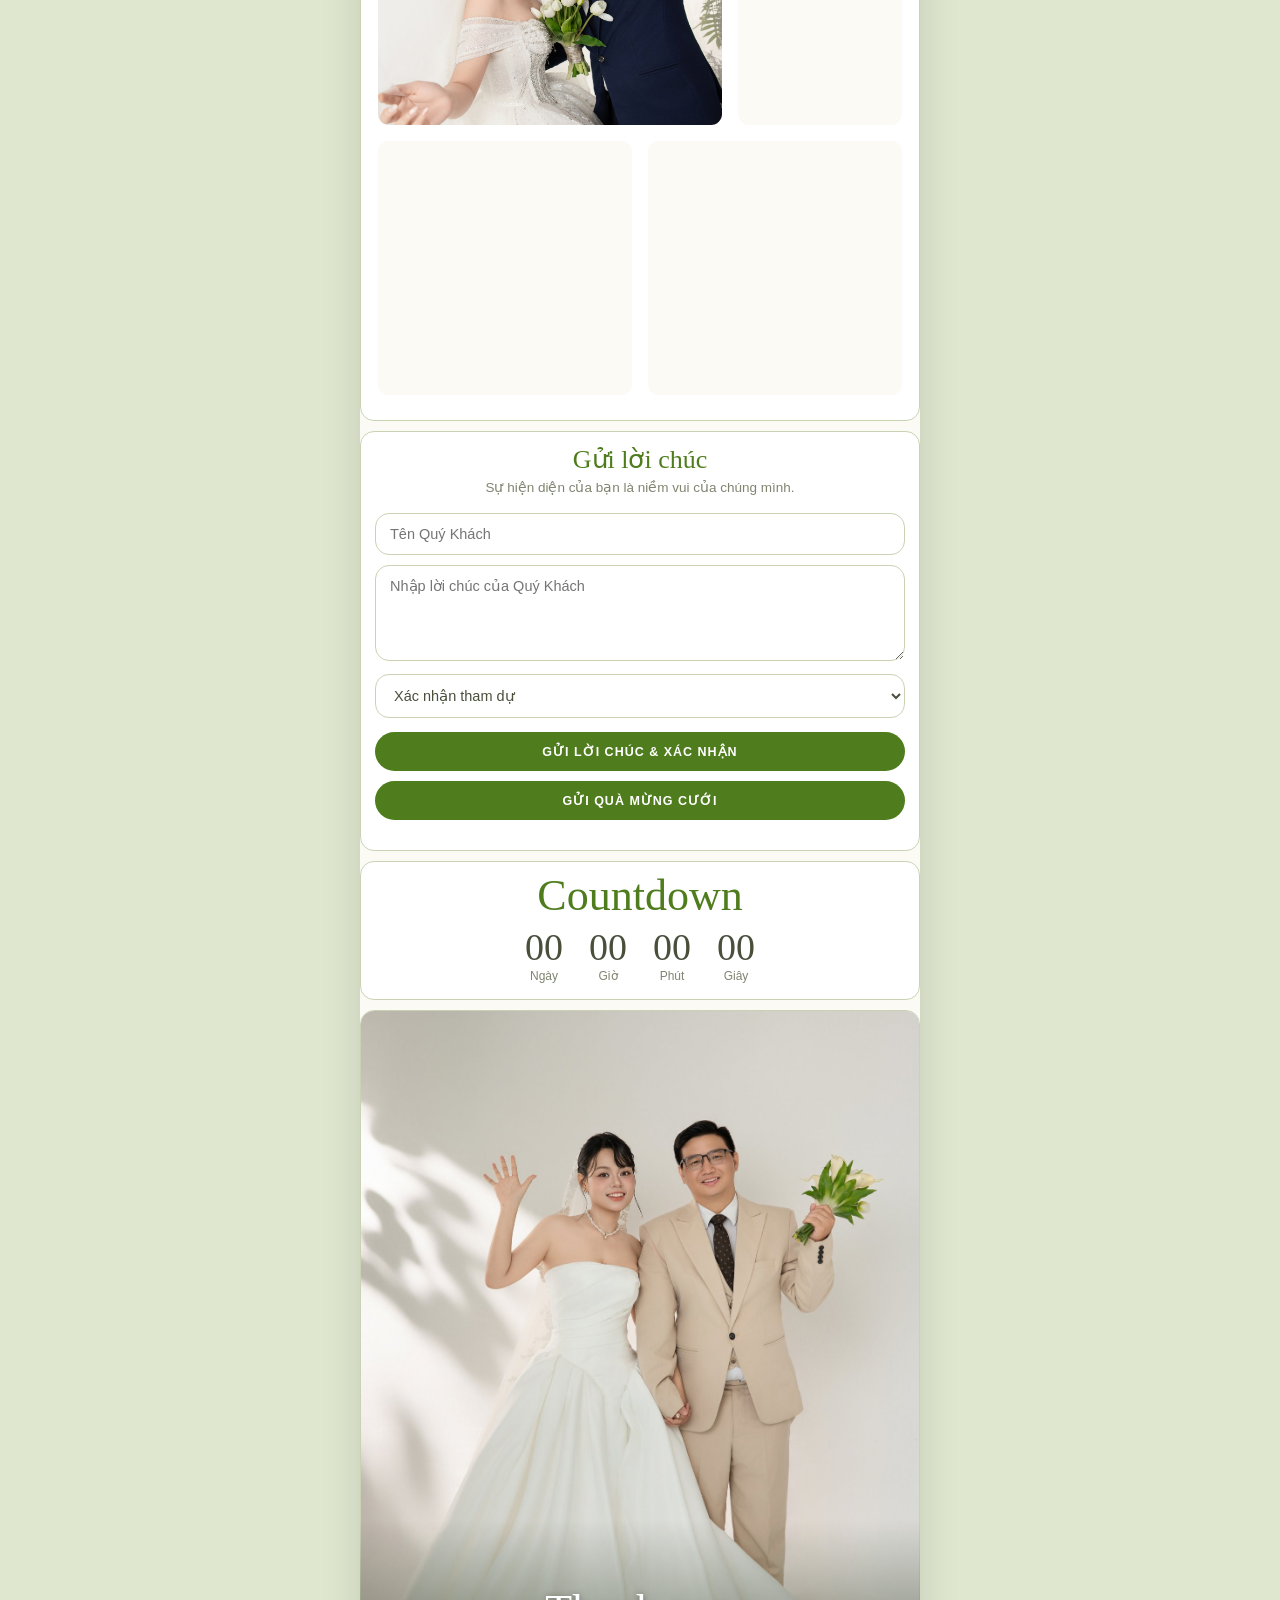
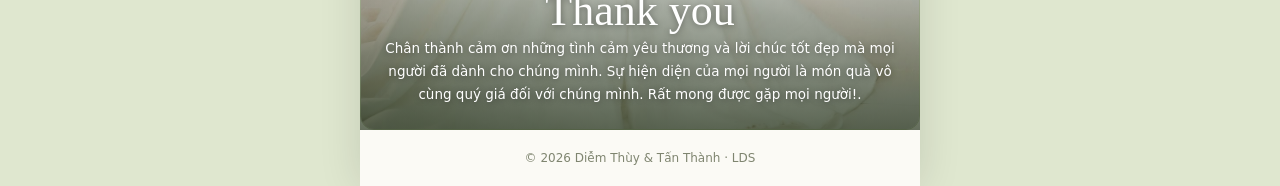
==== commit 2c0b81d1: "Update groom's name and bank details in dialog" ====
--- a/index.html
+++ b/index.html
@@ -106,7 +106,7 @@
 <dialog id="gift">
   <h2 class="serif" data-en="Wedding gift">Hộp mừng cưới</h2>
   <!-- <div class="bk"><b data-en="Groom · Tấn Thành">Chú rể · Tấn Thành</b>Techcombank · 2010200078<br><button class="btn cp" data-c="2010200078" data-en="Copy account number">Sao chép số tài khoản</button></div> -->
-  <div class="bk"><b data-en="Bride · Diễm Thùy">Cô dâu · Diễm Thùy</b>VIB · 094150546<br><button class="btn cp" data-c="1027364415" data-en="Copy account number">Sao chép số tài khoản</button>
+  <div class="bk"><b data-en="Groom · Tan Thanh">Chú rể · Tấn Thành</b>VCB · thanhnt2<br><button class="btn cp" data-c="1027364415" data-en="Copy account number">Sao chép số tài khoản</button>
     <img src="assets/images/thanhnt2.jpg" alt="Mã VietQR mừng cưới" data-en-alt="Wedding gift VietQR code" loading="lazy"></div>
   <button class="btn sm" id="gift-close" data-en="Close">Đóng</button>
 </dialog>
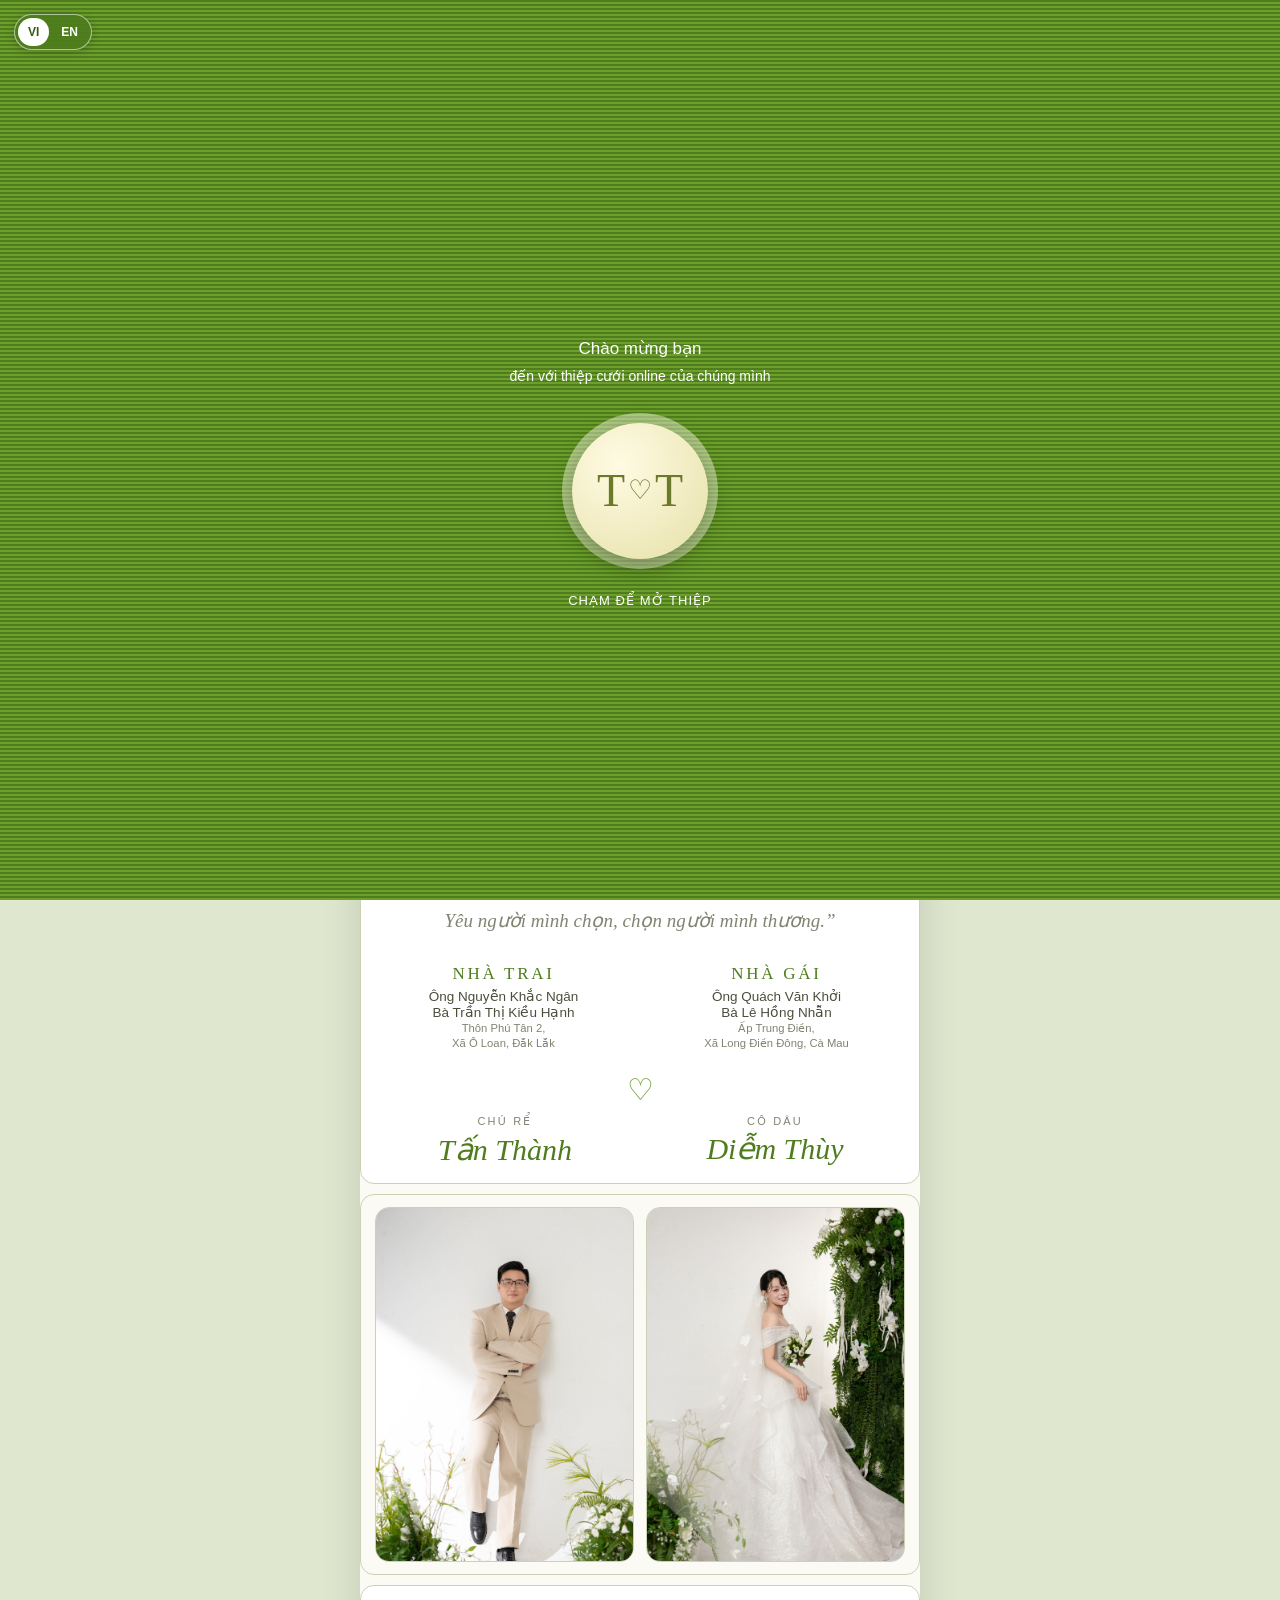
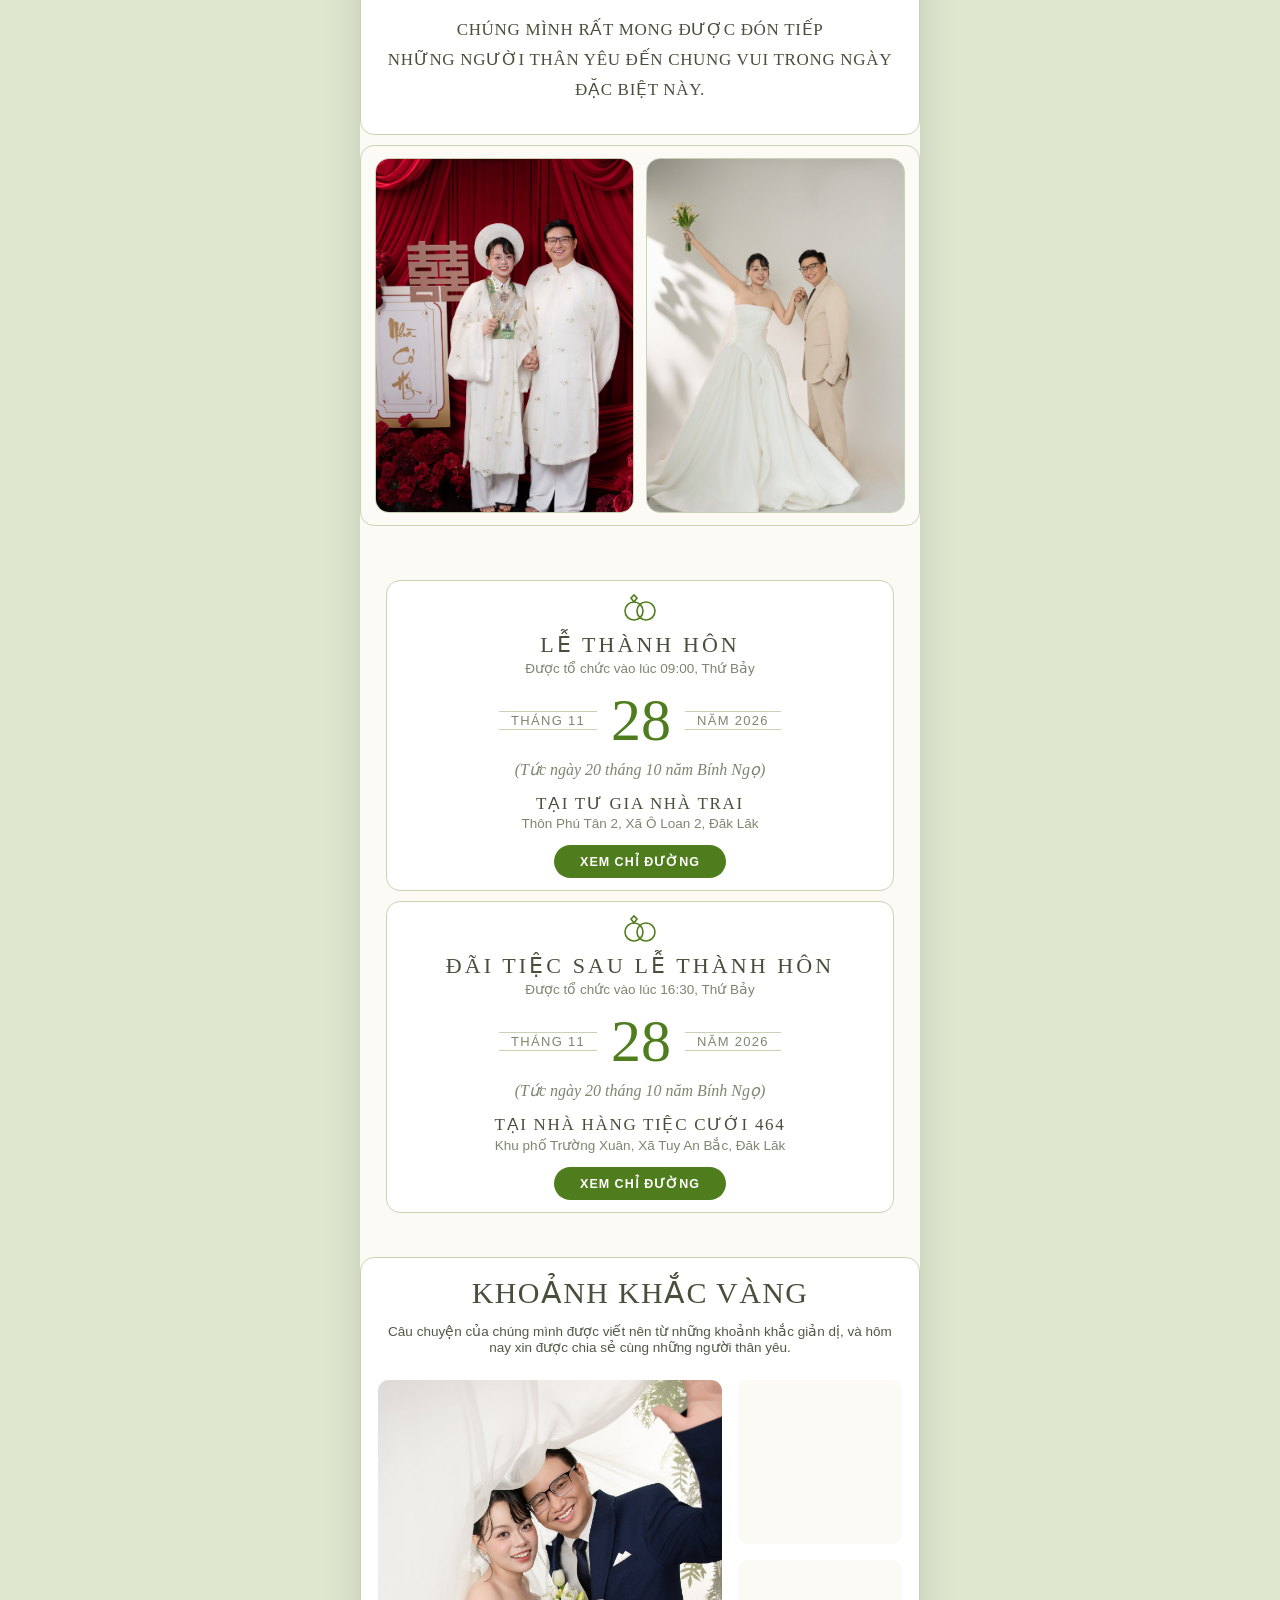
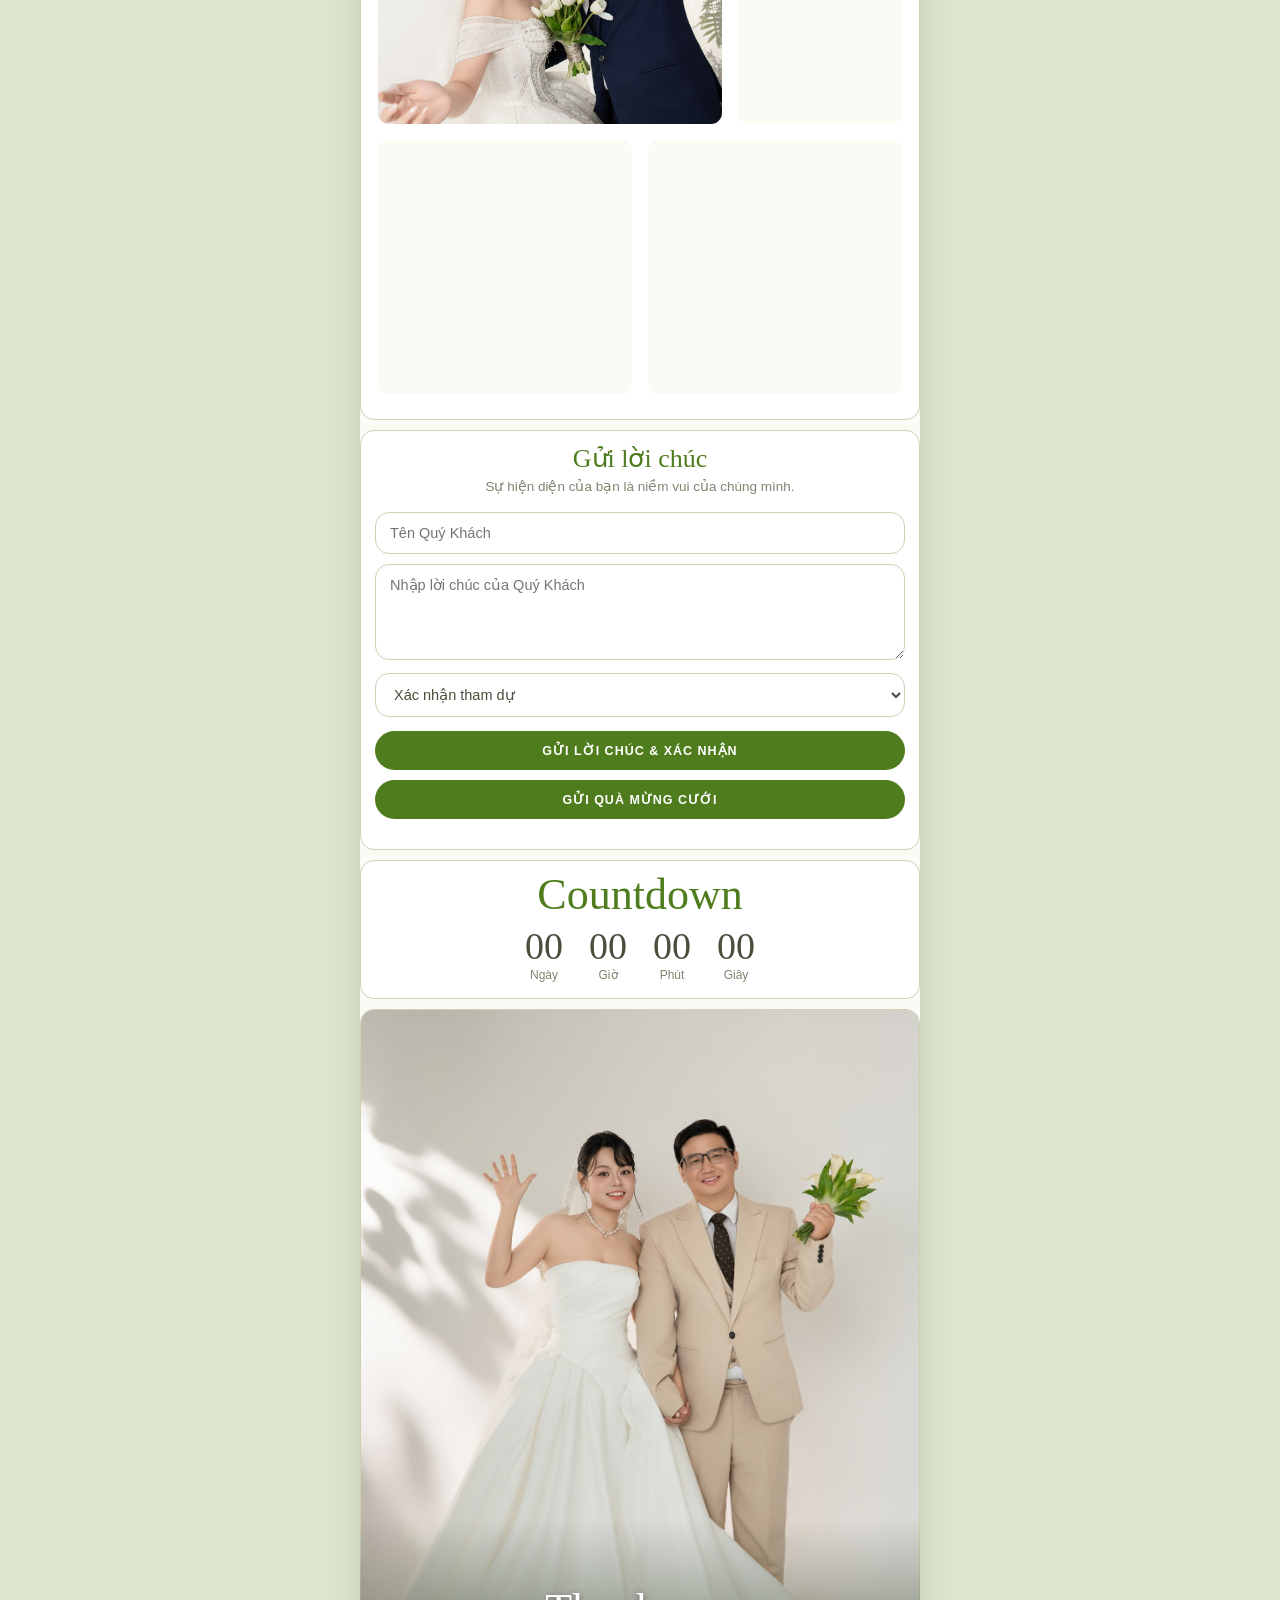
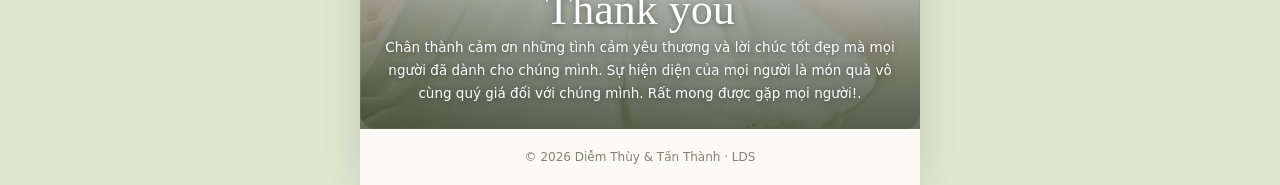
==== commit d0a5c527: "Update account number in wedding gift dialog" ====
--- a/index.html
+++ b/index.html
@@ -106,7 +106,7 @@
 <dialog id="gift">
   <h2 class="serif" data-en="Wedding gift">Hộp mừng cưới</h2>
   <!-- <div class="bk"><b data-en="Groom · Tấn Thành">Chú rể · Tấn Thành</b>Techcombank · 2010200078<br><button class="btn cp" data-c="2010200078" data-en="Copy account number">Sao chép số tài khoản</button></div> -->
-  <div class="bk"><b data-en="Groom · Tan Thanh">Chú rể · Tấn Thành</b>VCB · thanhnt2<br><button class="btn cp" data-c="1027364415" data-en="Copy account number">Sao chép số tài khoản</button>
+  <div class="bk"><b data-en="Groom · Tan Thanh">Chú rể · Tấn Thành</b>VCB · 0531002562899<br><button class="btn cp" data-c="0531002562899" data-en="Copy account number">Sao chép số tài khoản</button>
     <img src="assets/images/thanhnt2.jpg" alt="Mã VietQR mừng cưới" data-en-alt="Wedding gift VietQR code" loading="lazy"></div>
   <button class="btn sm" id="gift-close" data-en="Close">Đóng</button>
 </dialog>
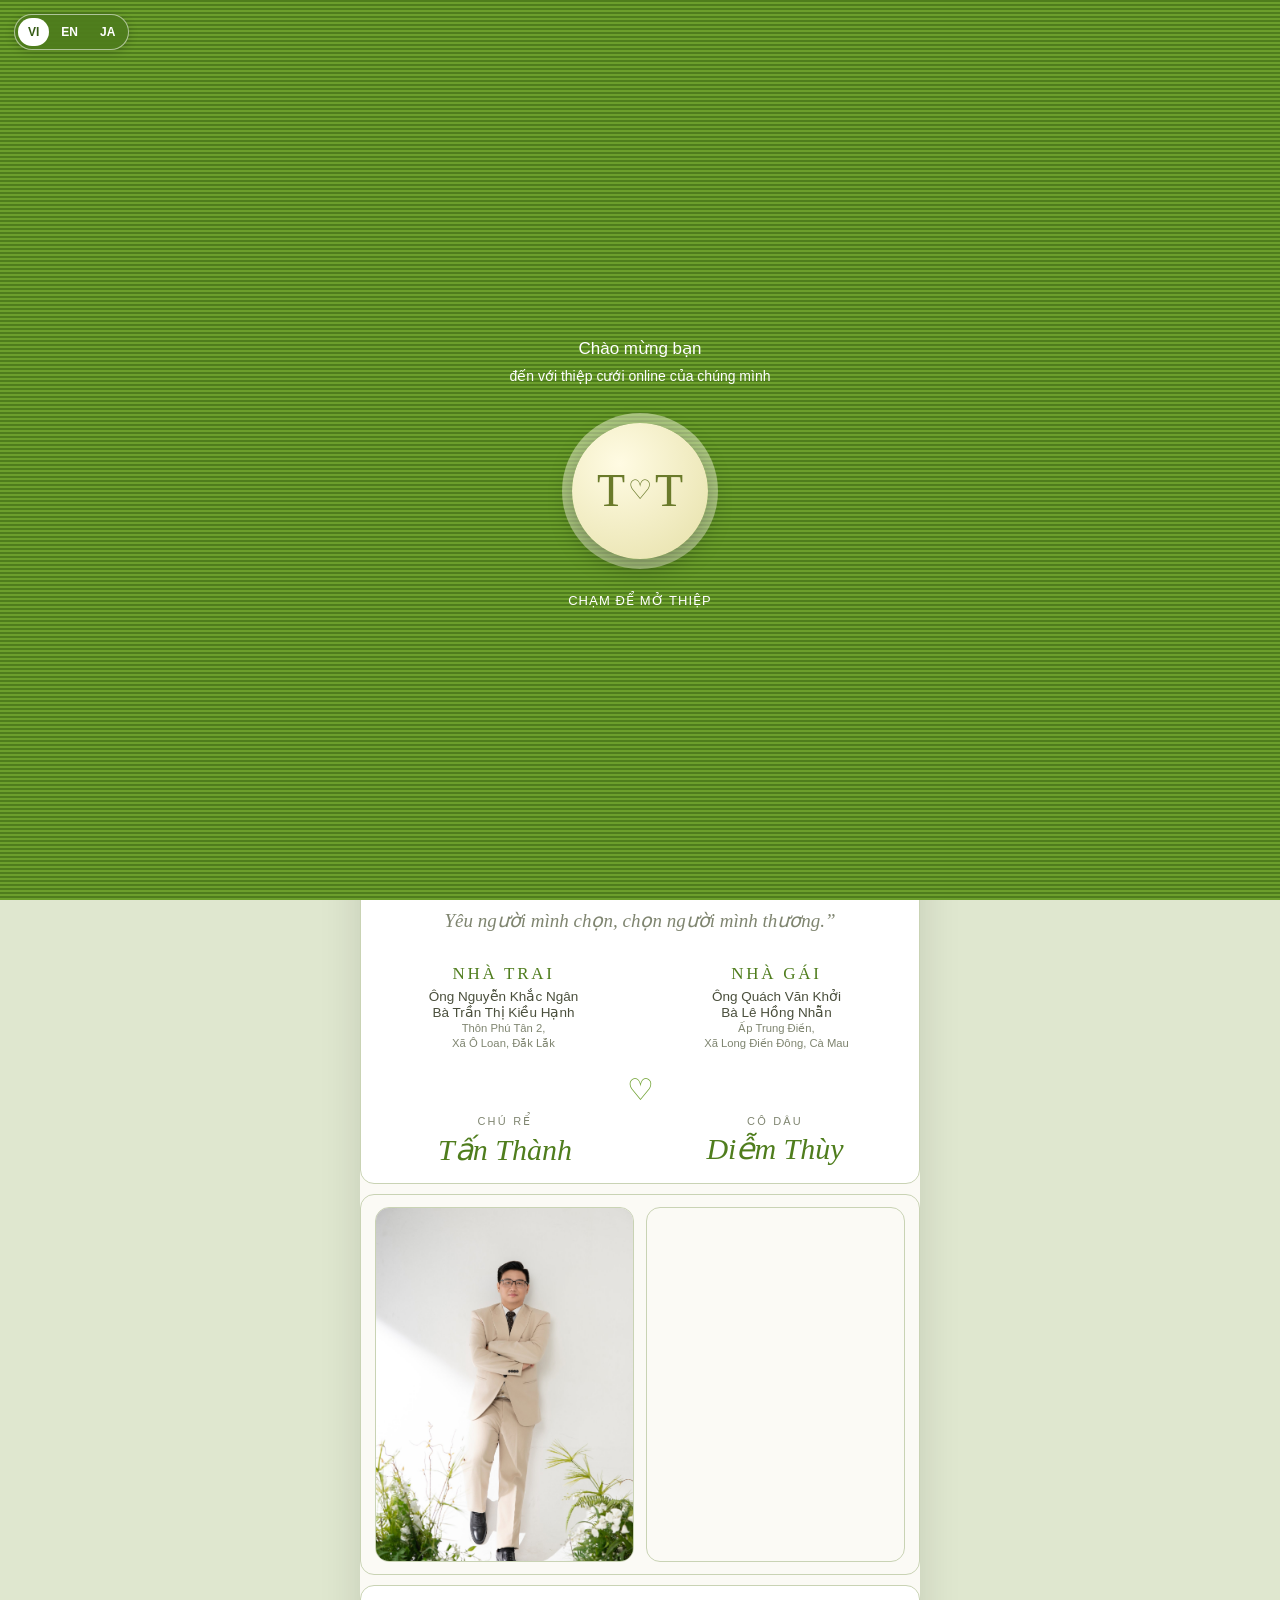
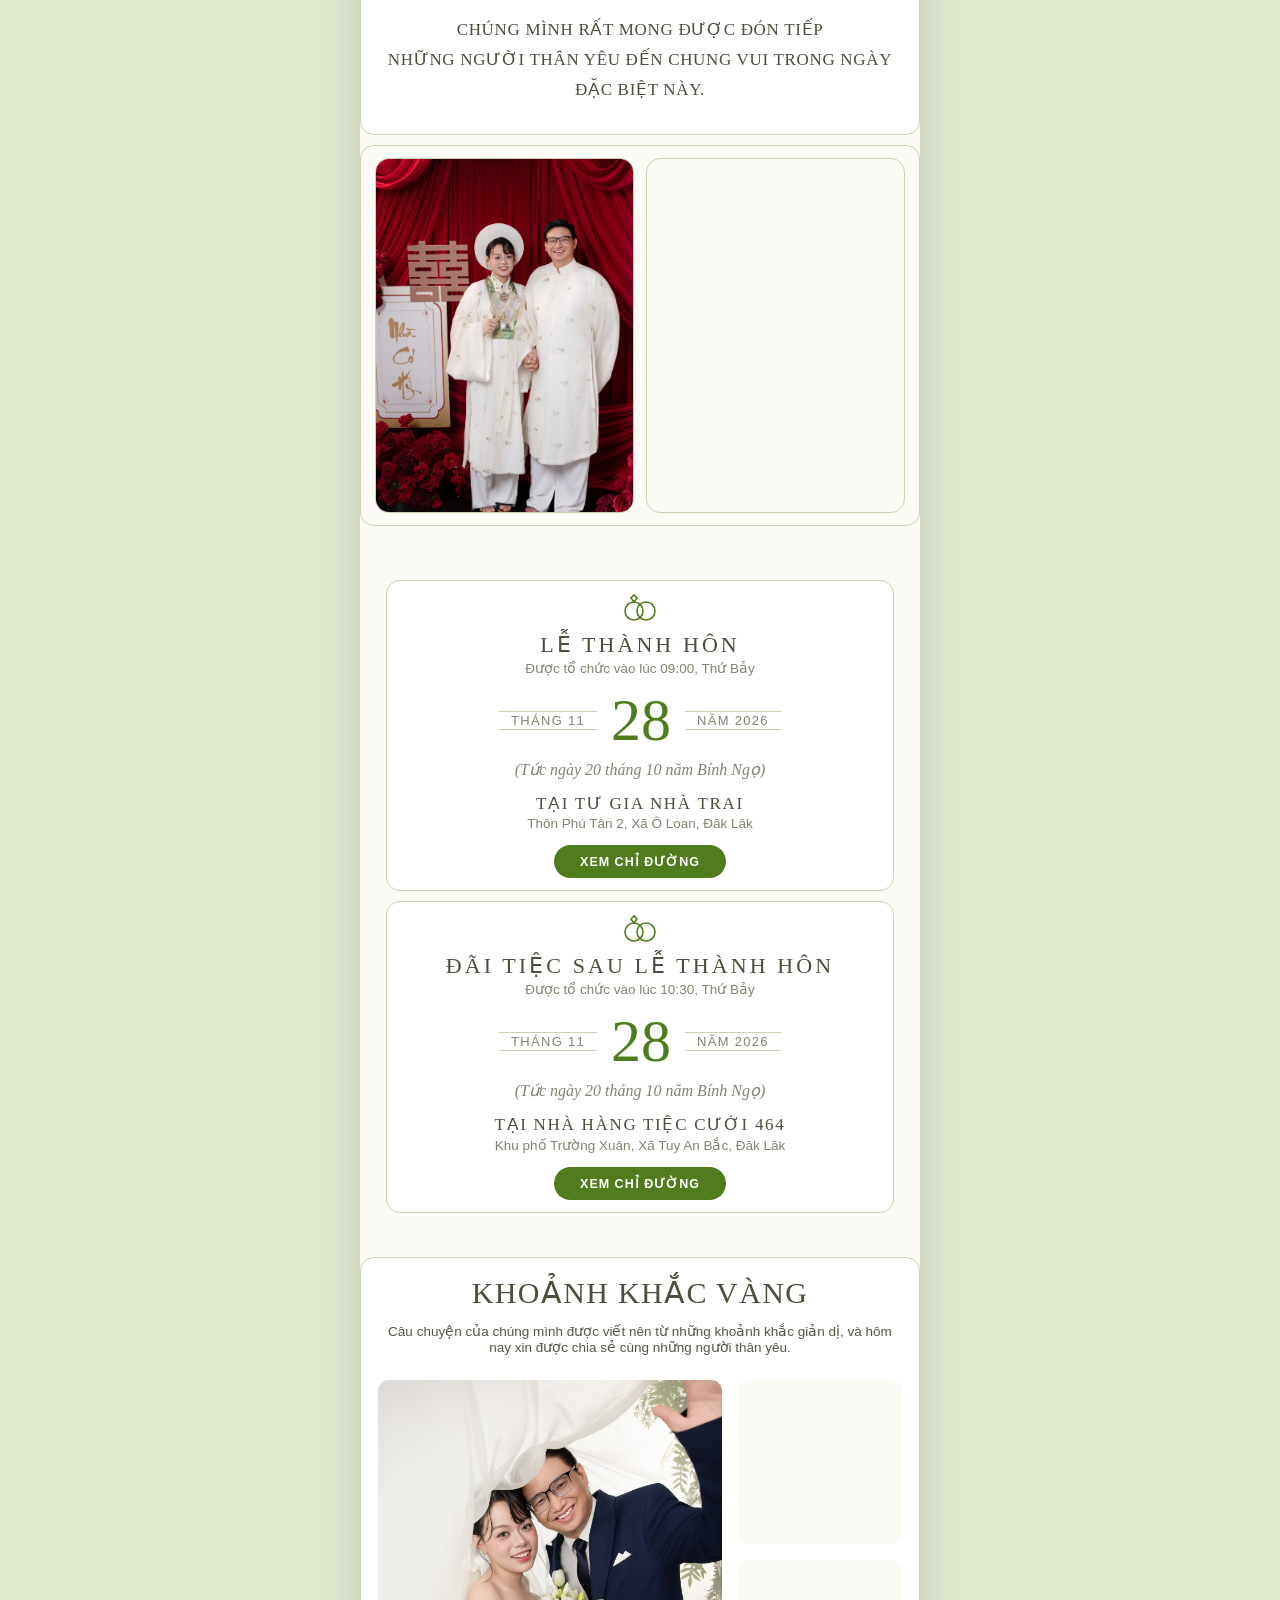
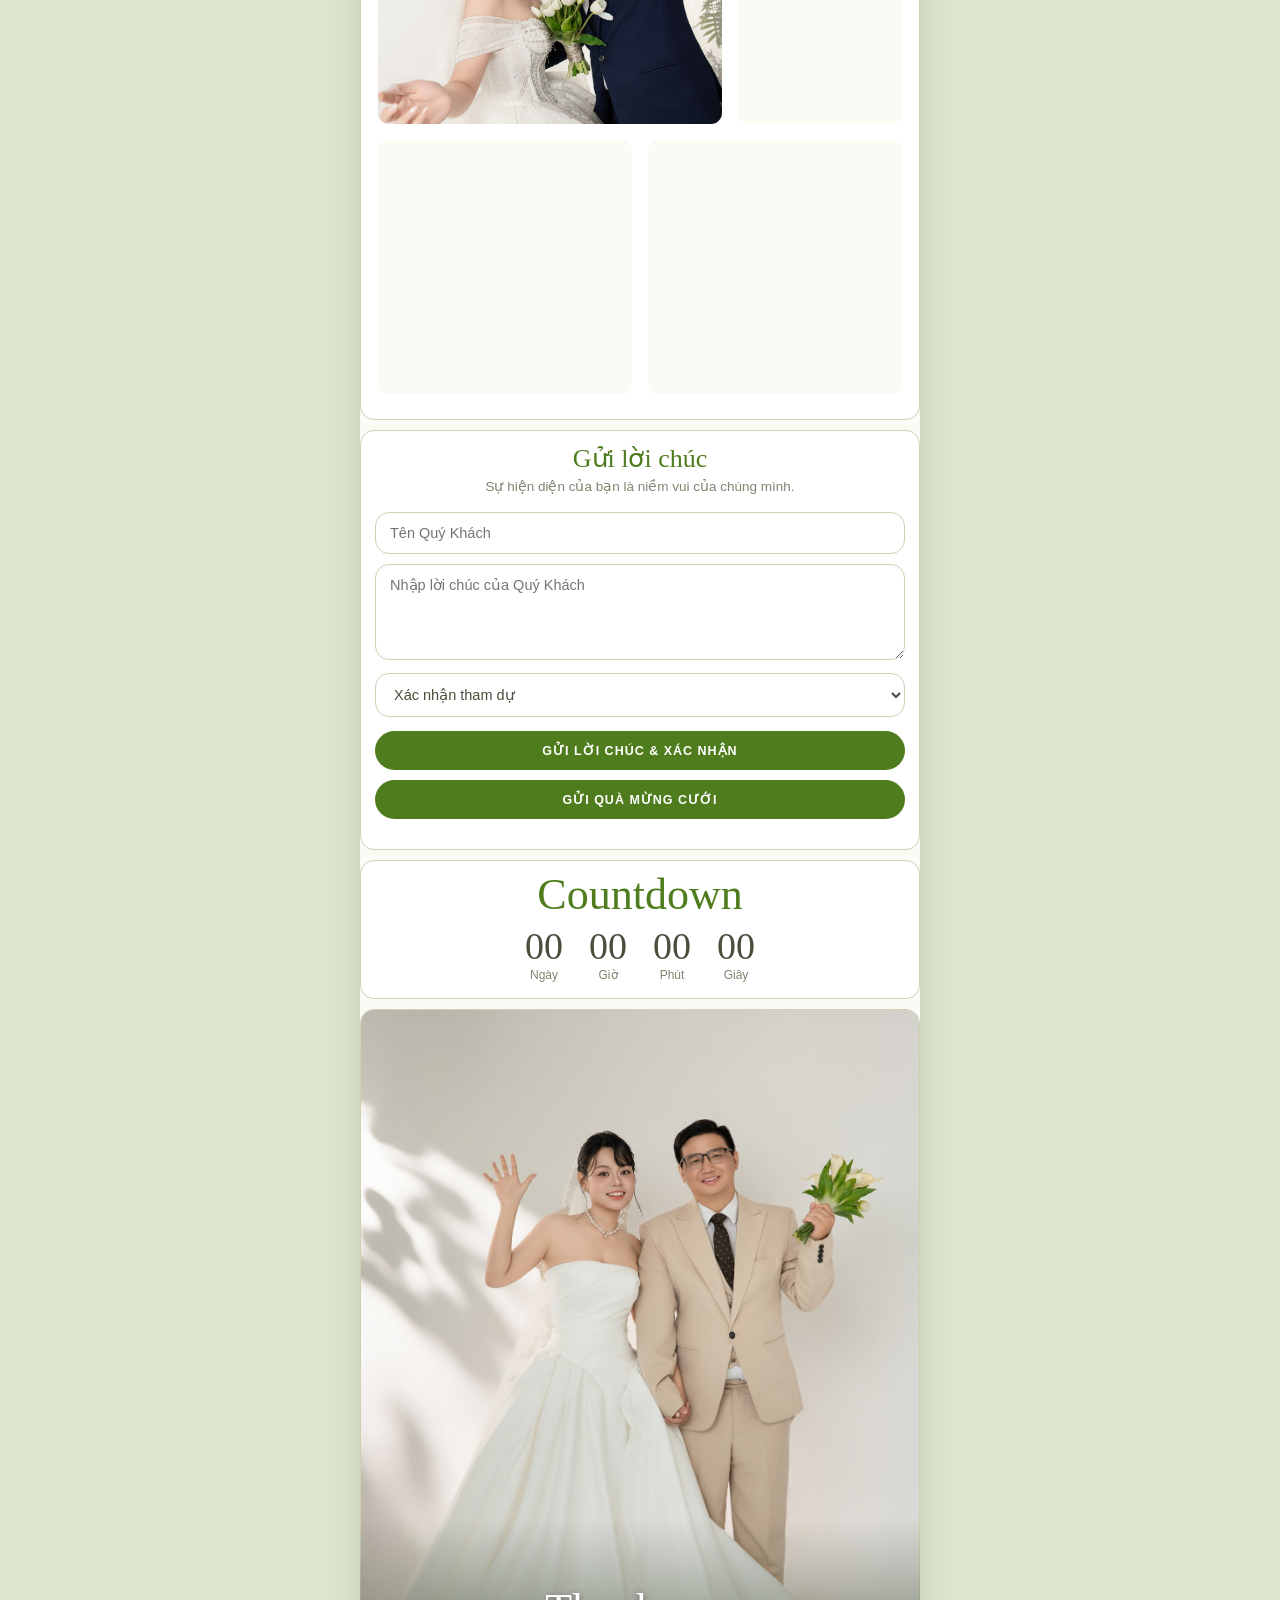
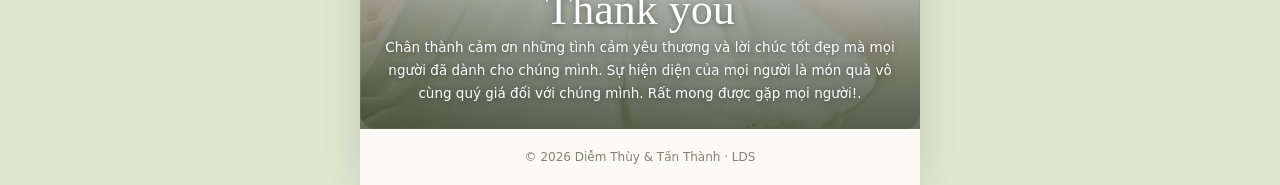
==== commit 19504e24: "update and fix UI for Japan Co-authored-by: Copilot <223556219+Copilot@users.noreply.github.com>" ====
--- a/index.html
+++ b/index.html
@@ -4,12 +4,12 @@
 <meta charset="utf-8">
 <meta name="viewport" content="width=device-width, initial-scale=1, viewport-fit=cover">
 <meta name="theme-color" content="#6c9f2c">
-<title>Diễm Thùy &amp; Tấn Thành Wedding</title>
-<meta name="description" content="Trân trọng kính mời bạn đến chung vui cùng gia đình Diễm Thùy &amp; Tấn Thành · 24 &amp; 28.11.2026">
+<title data-en="Diễm Thùy &amp; Tấn Thành Wedding" data-ja="Diễm Thùy・Tấn Thành 結婚のご案内">Diễm Thùy &amp; Tấn Thành Wedding</title>
+<meta data-en-content="You are warmly invited to celebrate with Diễm Thùy &amp; Tấn Thành · 24 &amp; 28 November 2026" data-ja-content="Diễm ThùyとTấn Thànhの結婚のご案内。2026年11月24日・28日。皆様のお越しを心よりお待ち申し上げております。" name="description" content="Trân trọng kính mời bạn đến chung vui cùng gia đình Diễm Thùy &amp; Tấn Thành · 24 &amp; 28.11.2026">
 <!-- Thay TEN-MIEN bằng địa chỉ trang thật để Zalo/Facebook hiện ảnh xem trước (ảnh nên ~1200x630) -->
 <meta property="og:type" content="website">
-<meta property="og:title" content="Thiệp cưới Diễm Thùy &amp; Tấn Thành">
-<meta property="og:description" content="Trân trọng kính mời bạn đến chung vui · 24 &amp; 28.11.2026">
+<meta data-en-content="Diễm Thùy &amp; Tấn Thành Wedding" data-ja-content="Diễm Thùy・Tấn Thành 結婚のご案内" property="og:title" content="Thiệp cưới Diễm Thùy &amp; Tấn Thành">
+<meta data-en-content="You are warmly invited to celebrate with us · 24 &amp; 28 November 2026" data-ja-content="2026年11月24日・28日。皆様のお越しを心よりお待ち申し上げております。" property="og:description" content="Trân trọng kính mời bạn đến chung vui · 24 &amp; 28.11.2026">
 <meta property="og:image" content="https://ntthanhpy.github.io/thuy-thanh-wedding-invitation/assets/images/cover.jpg">
 <link rel="preload" as="image" href="assets/images/cover.jpg">
 <!-- Forum: seal monogram | Playfair Display: Vietnamese serif headings | Great Vibes: decorative | Be Vietnam Pro: body -->
@@ -22,47 +22,47 @@
 
 <div id="curtain">
   <div class="h l"></div><div class="h r"></div>
-  <button id="seal" aria-label="Mở thiệp cưới" data-en-aria="Open wedding invitation">
+  <button id="seal" aria-label="Mở thiệp cưới" data-en-aria="Open wedding invitation" data-ja-aria="結婚のご案内を開く">
     <span class="seal-monogram" aria-hidden="true">
       <span class="seal-letter">T</span><span class="seal-heart">♡</span><span class="seal-letter">T</span>
     </span>
   </button>
-  <div class="hint" data-en="Tap to open the invitation">Chạm để mở thiệp</div>
+  <div class="hint" data-en="Tap to open the invitation" data-ja="タップしてご案内を開く">Chạm để mở thiệp</div>
 </div>
 
-<nav class="language-switch" aria-label="Language / Ngôn ngữ"><button type="button" data-language="vi" lang="vi" aria-pressed="true">VI</button><button type="button" data-language="en" lang="en" aria-pressed="false">EN</button></nav>
+<nav class="language-switch" aria-label="Language / Ngôn ngữ" data-en-aria="Language / Ngôn ngữ" data-ja-aria="言語を選択"><button type="button" data-language="vi" lang="vi" aria-pressed="true">VI</button><button type="button" data-language="en" lang="en" aria-pressed="false">EN</button><button type="button" data-language="ja" lang="ja" aria-pressed="false" aria-label="日本語">JA</button></nav>
 
-<button id="musicBtn" class="music-btn" aria-label="Bật hoặc tắt nhạc" data-en-aria="Toggle music">🔇</button>
+<button id="musicBtn" class="music-btn" aria-label="Bật hoặc tắt nhạc" data-en-aria="Toggle music" data-ja-aria="音楽の再生・停止">🔇</button>
 <button id="autoScrollBtn" class="auto-scroll-btn" type="button" aria-pressed="false" hidden>▶ Tự cuộn</button>
 
 <div class="wrap">
   <header class="hero">
     <div class="ph" data-p="cover" data-l="Ảnh bìa"></div>
-    <div class="ov"><div class="sc">Wedding</div><h1>DIỄM THÙY<br>TẤN THÀNH</h1><p>24 &amp; 28.11.2026</p></div>
+    <div class="ov"><div class="sc" data-en="Wedding" data-ja="結婚のご案内">Wedding</div><h1>DIỄM THÙY<br>TẤN THÀNH</h1><p data-en="24 &amp; 28.11.2026" data-ja="2026年11月24日・28日">24 &amp; 28.11.2026</p></div>
   </header>
 
   <section class="sec rv">
-    <p class="q" data-en-html="&ldquo;Marriage is a lifelong journey:<br>love the one you choose, and choose the one you love.&rdquo;">“Hôn nhân là chuyện cả đời,<br>Yêu người mình chọn, chọn người mình thương.”</p>
-    <div class="gw" id="gw" hidden><span data-en="Together with our families, we invite">Trân trọng kính mời</span><b id="guest"></b></div>
+    <p class="q" data-en-html="&ldquo;Marriage is a lifelong journey:<br>love the one you choose, and choose the one you love.&rdquo;" data-ja-html="「結婚は、生涯をともに歩むこと。<br>選んだ人を愛し、愛する人を選ぶ。」">“Hôn nhân là chuyện cả đời,<br>Yêu người mình chọn, chọn người mình thương.”</p>
+    <div class="gw" id="gw" hidden><span data-en="Together with our families, we invite" data-ja="両家一同、謹んでご招待申し上げます">Trân trọng kính mời</span><b id="guest"></b></div>
     <div class="par">
-      <div><h3 data-en="Groom’s family">Nhà trai</h3><p><span data-en="Mr. Nguyễn Khắc Ngân">Ông Nguyễn Khắc Ngân</span><br><span data-en="Mrs. Trần Thị Kiều Hạnh">Bà Trần Thị Kiều Hạnh</span><br><small data-en-html="Phú Tân 2 Hamlet,<br>Ô Loan Commune, Đắk Lắk">Thôn Phú Tân 2,<br>Xã Ô Loan, Đắk Lắk</small></p></div>
-      <div><h3 data-en="Bride’s family">Nhà gái</h3><p><span data-en="Mr. Quách Văn Khởi">Ông Quách Văn Khởi</span><br><span data-en="Mrs. Lê Hồng Nhẫn">Bà Lê Hồng Nhẫn</span><br><small data-en-html="Trung Điền Hamlet,<br>Long Điền Đông Commune, Cà Mau">Ấp Trung Điền,<br>Xã Long Điền Đông, Cà Mau</small></p></div>
+      <div><h3 data-en="Groom’s family" data-ja="新郎の家族">Nhà trai</h3><p><span data-en="Mr. Nguyễn Khắc Ngân" data-ja="父 Nguyễn Khắc Ngân">Ông Nguyễn Khắc Ngân</span><br><span data-en="Mrs. Trần Thị Kiều Hạnh" data-ja="母 Trần Thị Kiều Hạnh">Bà Trần Thị Kiều Hạnh</span><br><small data-en-html="Phú Tân 2 Hamlet,<br>Ô Loan Commune, Đắk Lắk" data-ja-html="Đắk Lắk省 Ô Loan村<br>Phú Tân 2集落">Thôn Phú Tân 2,<br>Xã Ô Loan, Đắk Lắk</small></p></div>
+      <div><h3 data-en="Bride’s family" data-ja="新婦の家族">Nhà gái</h3><p><span data-en="Mr. Quách Văn Khởi" data-ja="父 Quách Văn Khởi">Ông Quách Văn Khởi</span><br><span data-en="Mrs. Lê Hồng Nhẫn" data-ja="母 Lê Hồng Nhẫn">Bà Lê Hồng Nhẫn</span><br><small data-en-html="Trung Điền Hamlet,<br>Long Điền Đông Commune, Cà Mau" data-ja-html="Cà Mau省 Long Điền Đông村<br>Trung Điền集落">Ấp Trung Điền,<br>Xã Long Điền Đông, Cà Mau</small></p></div>
     </div>
     <div class="heart">♡</div>
-    <div class="duo"><div><small data-en="GROOM">CHÚ RỂ</small><i>Tấn Thành</i></div><div><small data-en="BRIDE">CÔ DÂU</small><i>Diễm Thùy</i></div></div>
+    <div class="duo"><div><small data-en="GROOM" data-ja="新郎">CHÚ RỂ</small><i>Tấn Thành</i></div><div><small data-en="BRIDE" data-ja="新婦">CÔ DÂU</small><i>Diễm Thùy</i></div></div>
   </section>
 
   <div class="frame rv"><div class="ph r34" data-p="groom" data-l="Chú rể"></div><div class="ph r34" data-p="bride" data-l="Cô dâu"></div></div>
 
-  <section class="sec rv"><p class="msg" data-en-html="Together with our families,<br>we warmly invite you to celebrate with us">Chúng mình rất mong được đón tiếp <br>những người thân yêu đến chung vui trong ngày đặc biệt này.</p></section>
+  <section class="sec rv"><p class="msg" data-en-html="Together with our families,<br>we warmly invite you to celebrate with us" data-ja-html="私たちの大切な一日を皆様とともに迎えられますよう、<br>両家一同、心よりお待ち申し上げております。">Chúng mình rất mong được đón tiếp <br>những người thân yêu đến chung vui trong ngày đặc biệt này.</p></section>
 
   <div class="frame rv"><div class="ph r34" data-p="m1" data-l="Ảnh 1"></div><div class="ph r34" data-p="m2" data-l="Ảnh 2"></div></div>
 
   <section class="sec" id="events"></section>
 
   <section class="gold rv">
-    <h2 data-en="GOLDEN MOMENTS">KHOẢNH KHẮC VÀNG</h2>
-    <p data-en="Our story is made of simple, beautiful moments, and today we are delighted to share them with the people we love.">Câu chuyện của chúng mình được viết nên từ những khoảnh khắc giản dị, và hôm nay xin được chia sẻ cùng những người thân yêu.</p>
+    <h2 data-en="GOLDEN MOMENTS" data-ja="かけがえのない思い出">KHOẢNH KHẮC VÀNG</h2>
+    <p data-en="Our story is made of simple, beautiful moments, and today we are delighted to share them with the people we love." data-ja="何気ない日々の、かけがえのないひとときを重ねてきた私たち。その思い出を、大切な皆様と分かち合えることを心より嬉しく思います。">Câu chuyện của chúng mình được viết nên từ những khoảnh khắc giản dị, và hôm nay xin được chia sẻ cùng những người thân yêu.</p>
     <div class="mos">
       <div class="ph a" data-p="g1" data-l="Ảnh 1"></div><div class="ph b" data-p="g2" data-l="Ảnh 2"></div><div class="ph c" data-p="g3" data-l="Ảnh 3"></div>
       <div class="ph d" data-p="g4" data-l="Ảnh 4"></div><div class="ph e" data-p="g5" data-l="Ảnh 5"></div>
@@ -75,43 +75,43 @@
   </section> -->
 
   <section class="sec rsvp rv">
-    <h2 data-en="Send your wishes">Gửi lời chúc</h2>
-    <p data-en="Your presence means the world to us.">Sự hiện diện của bạn là niềm vui của chúng mình.</p>
-    <input class="in" id="nm" placeholder="Tên Quý Khách" data-en-placeholder="Your name" aria-label="Tên Quý Khách" data-en-aria="Your name" autocomplete="name">
-    <textarea class="in" id="ws" placeholder="Nhập lời chúc của Quý Khách" data-en-placeholder="Write your wishes" aria-label="Lời chúc" data-en-aria="Your wishes"></textarea>
-    <select class="in" id="at" aria-label="Xác nhận tham dự" data-en-aria="RSVP">
-      <option value="" data-en="RSVP">Xác nhận tham dự</option>
-      <option value="Mình sẽ đến dự" data-en="Joyfully attending">Mình sẽ đến dự</option>
-      <option value="Rất tiếc, mình không thể đến" data-en="Regretfully unable to attend">Rất tiếc, mình không thể đến</option>
-      <option value="Mình chưa chắc chắn" data-en="Not sure yet">Mình chưa chắc chắn</option>
+    <h2 data-en="Send your wishes" data-ja="お祝いのメッセージ">Gửi lời chúc</h2>
+    <p data-en="Your presence means the world to us." data-ja="皆様にお越しいただけることが、私たちにとって何よりの喜びです。">Sự hiện diện của bạn là niềm vui của chúng mình.</p>
+    <input class="in" id="nm" placeholder="Tên Quý Khách" data-en-placeholder="Your name" data-ja-placeholder="お名前" aria-label="Tên Quý Khách" data-en-aria="Your name" data-ja-aria="お名前" autocomplete="name">
+    <textarea class="in" id="ws" placeholder="Nhập lời chúc của Quý Khách" data-en-placeholder="Write your wishes" data-ja-placeholder="お祝いのメッセージをご記入ください" aria-label="Lời chúc" data-en-aria="Your wishes" data-ja-aria="お祝いのメッセージ"></textarea>
+    <select class="in" id="at" aria-label="Xác nhận tham dự" data-en-aria="RSVP" data-ja-aria="ご出欠">
+      <option value="" data-en="RSVP" data-ja="ご出欠">Xác nhận tham dự</option>
+      <option value="Mình sẽ đến dự" data-en="Joyfully attending" data-ja="出席いたします">Mình sẽ đến dự</option>
+      <option value="Rất tiếc, mình không thể đến" data-en="Regretfully unable to attend" data-ja="残念ながら欠席いたします">Rất tiếc, mình không thể đến</option>
+      <option value="Mình chưa chắc chắn" data-en="Not sure yet" data-ja="ただいま調整中です">Mình chưa chắc chắn</option>
     </select>
-    <button class="btn" id="send" data-en="Send wishes &amp; RSVP">Gửi lời chúc &amp; xác nhận</button>
-    <button class="btn" id="gift-open" style="margin-top:10px" data-en="Send a wedding gift">Gửi quà mừng cưới</button>
+    <button class="btn" id="send" data-en="Send wishes &amp; RSVP" data-ja="メッセージ・出欠を送信">Gửi lời chúc &amp; xác nhận</button>
+    <button class="btn" id="gift-open" style="margin-top:10px" data-en="Send a wedding gift" data-ja="ご祝儀のご案内">Gửi quà mừng cưới</button>
     <div class="wishes" id="wl"></div>
   </section>
 
   <section class="sec rv" style="padding-top:8px">
-    <div class="cdt">Countdown</div>
-    <div class="cd" id="cd"><div><b>00</b><span data-en="Days">Ngày</span></div><div><b>00</b><span data-en="Hours">Giờ</span></div><div><b>00</b><span data-en="Minutes">Phút</span></div><div><b>00</b><span data-en="Seconds">Giây</span></div></div>
+    <div class="cdt" data-en="Countdown" data-ja="お祝いの日まで">Countdown</div>
+    <div class="cd" id="cd"><div><b>00</b><span data-en="Days" data-ja="日">Ngày</span></div><div><b>00</b><span data-en="Hours" data-ja="時間">Giờ</span></div><div><b>00</b><span data-en="Minutes" data-ja="分">Phút</span></div><div><b>00</b><span data-en="Seconds" data-ja="秒">Giây</span></div></div>
     <p class="cdl" id="cdl"></p>
   </section>
 
   <section class="ty">
     <div class="ph" data-p="ty" data-l="Ảnh cảm ơn"></div>
-    <div class="t"><span class="sc">Thank you</span><span data-en="Thank you for taking the time to celebrate with our families. Your presence is our greatest joy on this special day.">Chân thành cảm ơn những tình cảm yêu thương và lời chúc tốt đẹp mà mọi người đã dành cho chúng mình. <br>Sự hiện diện của mọi người là món quà vô cùng quý giá đối với chúng mình. <br>Rất mong được gặp mọi người!.</span></div>
+    <div class="t"><span class="sc" data-en="Thank you" data-ja="ありがとうございます">Thank you</span><span data-en="Thank you for taking the time to celebrate with our families. Your presence is our greatest joy on this special day." data-ja="温かいお心遣いとお祝いのお言葉を賜り、心より御礼申し上げます。皆様にお越しいただけることが、私たちにとって何よりの贈り物です。お目にかかれますことを、心より楽しみにしております。">Chân thành cảm ơn những tình cảm yêu thương và lời chúc tốt đẹp mà mọi người đã dành cho chúng mình. <br>Sự hiện diện của mọi người là món quà vô cùng quý giá đối với chúng mình. <br>Rất mong được gặp mọi người!.</span></div>
   </section>
   <footer>© 2026 Diễm Thùy &amp; Tấn Thành · LDS</footer>
 </div>
 
 <dialog id="gift">
-  <h2 class="serif" data-en="Wedding gift">Hộp mừng cưới</h2>
-  <!-- <div class="bk"><b data-en="Groom · Tấn Thành">Chú rể · Tấn Thành</b>Techcombank · 2010200078<br><button class="btn cp" data-c="2010200078" data-en="Copy account number">Sao chép số tài khoản</button></div> -->
-  <div class="bk"><b data-en="Groom · Tan Thanh">Chú rể · Tấn Thành</b>VCB · 0531002562899<br><button class="btn cp" data-c="0531002562899" data-en="Copy account number">Sao chép số tài khoản</button>
-    <img src="assets/images/thanhnt2.jpg" alt="Mã VietQR mừng cưới" data-en-alt="Wedding gift VietQR code" loading="lazy"></div>
-  <button class="btn sm" id="gift-close" data-en="Close">Đóng</button>
+  <h2 class="serif" data-en="Wedding gift" data-ja="ご祝儀のご案内">Hộp mừng cưới</h2>
+  <!-- <div class="bk"><b data-en="Groom · Tấn Thành" data-ja="新郎 · Tấn Thành">Chú rể · Tấn Thành</b>Techcombank · 2010200078<br><button class="btn cp" data-c="2010200078" data-en="Copy account number" data-ja="口座番号をコピー">Sao chép số tài khoản</button></div> -->
+  <div class="bk"><b data-en="Groom · Tan Thanh" data-ja="新郎 · Tấn Thành">Chú rể · Tấn Thành</b>VCB · 0531002562899<br><button class="btn cp" data-c="0531002562899" data-en="Copy account number" data-ja="口座番号をコピー">Sao chép số tài khoản</button>
+    <img src="assets/images/thanhnt2.jpg" alt="Mã VietQR mừng cưới" data-en-alt="Wedding gift VietQR code" data-ja-alt="ご祝儀用のVietQRコード" loading="lazy"></div>
+  <button class="btn sm" id="gift-close" data-en="Close" data-ja="閉じる">Đóng</button>
 </dialog>
 
-<div id="lb" hidden role="dialog" aria-label="Xem ảnh" data-en-aria="View photo"><button class="x" aria-label="Đóng" data-en-aria="Close">✕</button><button class="pv" aria-label="Ảnh trước" data-en-aria="Previous photo">‹</button><img alt="Ảnh cưới Tấn Thành và Diễm Thùy" data-en-alt="Tấn Thành and Diễm Thùy wedding photo"><button class="nx" aria-label="Ảnh sau" data-en-aria="Next photo">›</button></div>
+<div id="lb" hidden role="dialog" aria-label="Xem ảnh" data-en-aria="View photo" data-ja-aria="写真を表示"><button class="x" aria-label="Đóng" data-en-aria="Close" data-ja-aria="閉じる">✕</button><button class="pv" aria-label="Ảnh trước" data-en-aria="Previous photo" data-ja-aria="前の写真">‹</button><img alt="Ảnh cưới Tấn Thành và Diễm Thùy" data-en-alt="Tấn Thành and Diễm Thùy wedding photo" data-ja-alt="Tấn ThànhとDiễm Thùyのウェディングフォト"><button class="nx" aria-label="Ảnh sau" data-en-aria="Next photo" data-ja-aria="次の写真">›</button></div>
 <div class="toast" id="toast" role="status"></div>
 
 <script src="assets/js/i18n.js"></script>
--- a/assets/css/style.css
+++ b/assets/css/style.css
@@ -187,3 +187,22 @@
 .language-switch button{border:0;border-radius:999px;padding:7px 10px;background:transparent;color:#fff;font:600 12px 'Be Vietnam Pro',sans-serif;cursor:pointer}
 .language-switch button[aria-pressed="true"]{background:#fff;color:#365b16}
 .language-switch button:focus-visible{outline:2px solid #fff;outline-offset:2px}
+
+/* Japanese typography: system Japanese fonts also work without Google Fonts. */
+html:lang(ja) body,html:lang(ja) .in,html:lang(ja) .btn,
+html:lang(ja) .hint,html:lang(ja) .auto-scroll-btn,
+html:lang(ja) #curtain .welcome-lead,html:lang(ja) #curtain .welcome-caption{
+  font-family:'Yu Gothic','Hiragino Kaku Gothic ProN','Meiryo',sans-serif;
+}
+html:lang(ja) h2,html:lang(ja) h3,html:lang(ja) .serif,
+html:lang(ja) .q,html:lang(ja) .msg,html:lang(ja) .lun,html:lang(ja) .cdt,
+html:lang(ja) .sc{font-family:'Yu Mincho','Hiragino Mincho ProN',serif;font-style:normal}
+html:lang(ja) .q,html:lang(ja) .msg,html:lang(ja) .lun{line-height:1.9}
+html:lang(ja) .sc{font-size:clamp(26px,6vw,36px);line-height:1.5}
+html:lang(ja) .t .sc{font-size:clamp(22px,5.8vw,30px)}
+html:lang(ja) .cdt{font-size:28px;line-height:1.6}
+html:lang(ja) .ev h2,html:lang(ja) .ev h3,html:lang(ja) .par h3,
+html:lang(ja) .gw,html:lang(ja) .btn{letter-spacing:.035em}
+html:lang(ja) .ev .s,html:lang(ja) .ev .ad{overflow-wrap:anywhere}
+html:lang(ja) .gold h2{font-size:clamp(23px,6.2vw,30px)}
+html:lang(ja) .toast{white-space:normal;width:max-content;max-width:calc(100vw - 24px);text-align:center;border-radius:18px;overflow-wrap:anywhere}
